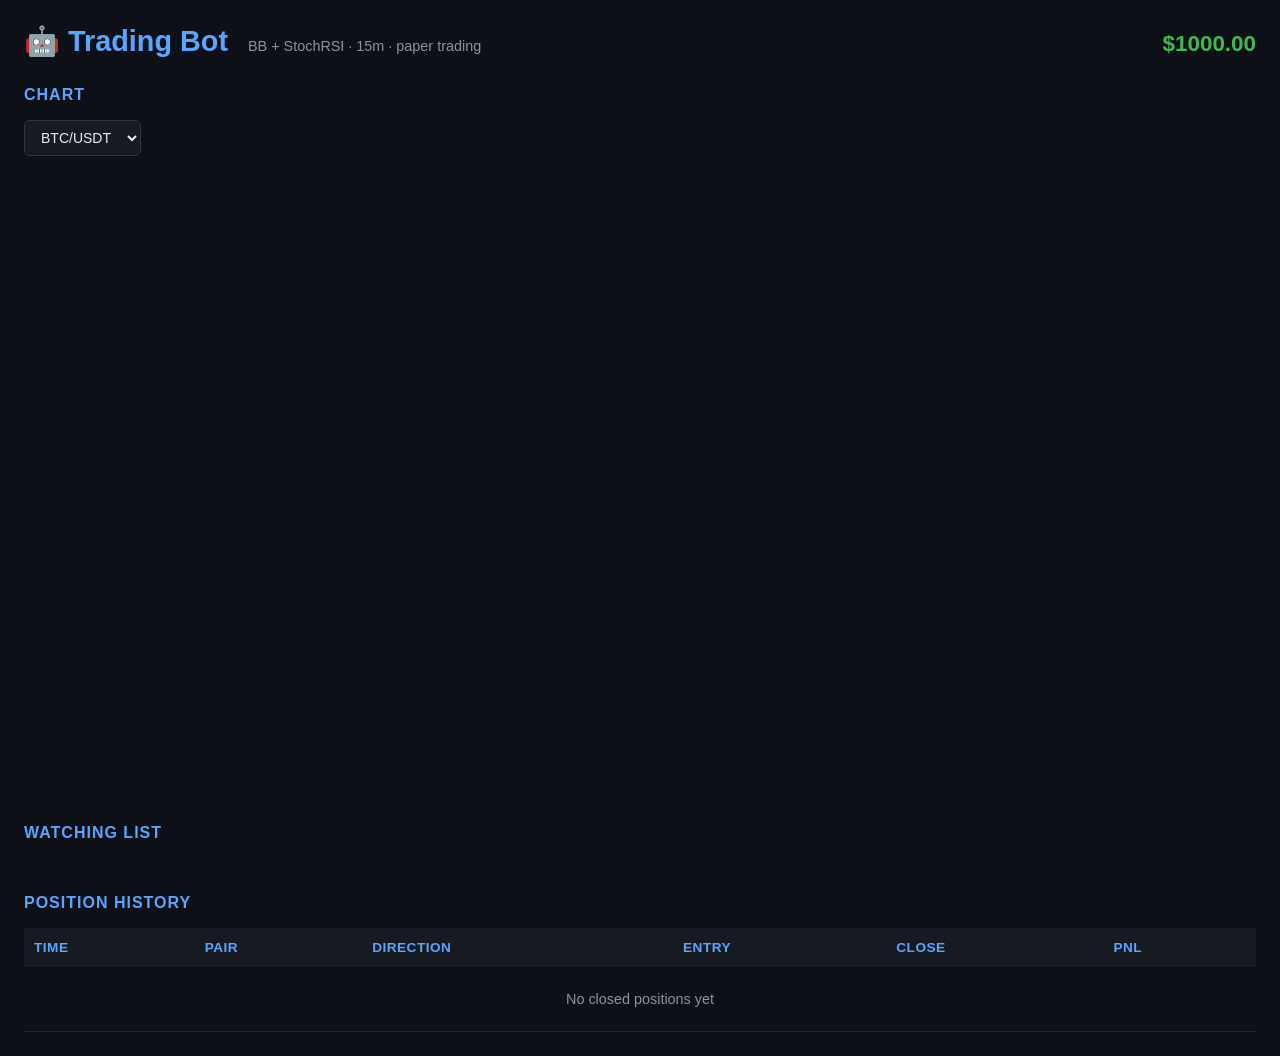
==== index.html @ d47066c6 "persist history to GitHub CSV, load on startup, redesign dashboard with chart-first layout and coin " ====
<!DOCTYPE html>
<html lang="en">
<head>
    <meta charset="UTF-8">
    <title>Trading Bot Dashboard</title>
    <style>
        * { box-sizing: border-box; margin: 0; padding: 0; }
        body { font-family: 'Segoe UI', Arial, sans-serif; background: #0d1117; color: #e6edf3; padding: 24px; }

        .header { display: flex; align-items: baseline; gap: 20px; margin-bottom: 28px; }
        h1 { color: #58a6ff; font-size: 1.8em; }
        .subtitle { color: #8b949e; font-size: 0.9em; }
        .kapital-inline { color: #3fb950; font-size: 1.4em; font-weight: bold; margin-left: auto; }

        h2 { color: #58a6ff; margin-bottom: 16px; font-size: 1em; text-transform: uppercase; letter-spacing: 1px; }

        /* CHART */
        .chart-section { margin-bottom: 36px; }
        .chart-controls { display: flex; align-items: center; gap: 12px; margin-bottom: 12px; }
        select {
            background: #161b22; color: #e6edf3; border: 1px solid #30363d;
            padding: 8px 12px; border-radius: 6px; font-size: 14px; cursor: pointer;
        }
        #tradingview-widget {
            width: 100%;
            height: calc(100vh - 280px);
            min-height: 500px;
        }
        #tradingview-widget iframe {
            width: 100%;
            height: 100%;
            border: none;
            border-radius: 10px;
        }

        /* PUZZLE GRID */
        .grid { display: flex; flex-wrap: wrap; gap: 16px; margin-bottom: 36px; }
        .card {
            background: #161b22; border: 1px solid #30363d; border-radius: 12px;
            padding: 20px; width: 220px; transition: border-color 0.3s;
        }
        .card:hover { border-color: #58a6ff; }
        .card-symbol { font-size: 1.1em; font-weight: bold; color: #e6edf3; margin-bottom: 4px; }
        .card-price { font-size: 1.4em; font-weight: bold; color: #58a6ff; margin-bottom: 14px; }

        .indicators { display: flex; flex-direction: column; gap: 8px; }
        .indicator { display: flex; align-items: center; gap: 8px; font-size: 0.85em; color: #8b949e; }
        .lamp {
            width: 10px; height: 10px; border-radius: 50%; flex-shrink: 0;
            background: #21262d;
        }
        .lamp.green { background: #3fb950; box-shadow: 0 0 6px #3fb950; }
        .lamp.red { background: #f85149; box-shadow: 0 0 6px #f85149; }

        /* HISTORY TABLE */
        table { width: 100%; border-collapse: collapse; }
        th { background: #161b22; color: #58a6ff; padding: 12px 10px; text-align: left; font-size: 0.85em; text-transform: uppercase; letter-spacing: 0.5px; }
        td { padding: 10px; border-bottom: 1px solid #21262d; font-size: 0.9em; }
        tr:hover td { background: #161b22; }
        .long { color: #3fb950; font-weight: bold; }
        .short { color: #f85149; font-weight: bold; }
        .pnl-pos { color: #3fb950; }
        .pnl-neg { color: #f85149; }
        .empty { color: #8b949e; text-align: center; padding: 24px; }
    </style>
</head>
<body>
    <div class="header">
        <h1>🤖 Trading Bot</h1>
        <span class="subtitle">BB + StochRSI · 15m · paper trading</span>
        <span class="kapital-inline" id="kapital">$1000.00</span>
    </div>

    <div class="chart-section">
        <h2>Chart</h2>
        <div class="chart-controls">
            <select id="coin-select" onchange="zmienWykres()">
                <option value="BTCUSDT">BTC/USDT</option>
                <option value="ETHUSDT">ETH/USDT</option>
                <option value="SOLUSDT">SOL/USDT</option>
                <option value="XRPUSDT">XRP/USDT</option>
            </select>
        </div>
        <div id="tradingview-widget"></div>
    </div>

    <h2>Watching List</h2>
    <div class="grid" id="grid"></div>

    <h2>Position History</h2>
    <table>
        <thead>
            <tr>
                <th>Time</th>
                <th>Pair</th>
                <th>Direction</th>
                <th>Entry</th>
                <th>Close</th>
                <th>PnL</th>
            </tr>
        </thead>
        <tbody id="historia-tabela">
            <tr><td colspan="6" class="empty">No closed positions yet</td></tr>
        </tbody>
    </table>

    <script>
        function zmienWykres() {
            const coin = document.getElementById('coin-select').value;
            document.getElementById('tradingview-widget').innerHTML = `
                <iframe
                    src="https://www.tradingview.com/widgetembed/?symbol=OKX:${coin}&interval=15&theme=dark&style=1&locale=en&hide_top_toolbar=0&save_image=0"
                    style="width:100%;height:100%;border:none;border-radius:10px;">
                </iframe>`;
        }
        zmienWykres();

        async function odswierz() {
            try {
                const res = await fetch('/api/stan');
                const dane = await res.json();

                const kEl = document.getElementById('kapital');
                kEl.innerText = `$${dane.kapital.toFixed(2)}`;
                kEl.style.color = dane.kapital >= 1000 ? '#3fb950' : '#f85149';

                const grid = document.getElementById('grid');
                grid.innerHTML = '';
                for (const [coin, info] of Object.entries(dane.coiny)) {
                    const bbSygnal = info.cena > info.bb_gorna ? 'red' :
                                     info.cena < info.bb_dolna ? 'green' : '';
                    const stochSygnal = info.stochrsi > 80 ? 'red' :
                                        info.stochrsi < 20 ? 'green' : '';
                    const pozSygnal = info.pozycja_otwarta ?
                        (info.pozycja_typ === 'long' ? 'green' : 'red') : '';

                    const bbText = info.cena > info.bb_gorna ? 'Above upper BB' :
                                   info.cena < info.bb_dolna ? 'Below lower BB' : 'Inside BB';
                    const stochText = info.stochrsi > 80 ? `Overbought (${info.stochrsi.toFixed(0)})` :
                                      info.stochrsi < 20 ? `Oversold (${info.stochrsi.toFixed(0)})` :
                                      `Neutral (${info.stochrsi.toFixed(0)})`;
                    const pozText = info.pozycja_otwarta ?
                        `${info.pozycja_typ.toUpperCase()} @ $${info.pozycja_entry.toFixed(2)}` :
                        'No position';

                    grid.innerHTML += `
                        <div class="card">
                            <div class="card-symbol">${coin}</div>
                            <div class="card-price">$${info.cena.toFixed(4)}</div>
                            <div class="indicators">
                                <div class="indicator">
                                    <div class="lamp ${bbSygnal}"></div>
                                    <span>${bbText}</span>
                                </div>
                                <div class="indicator">
                                    <div class="lamp ${stochSygnal}"></div>
                                    <span>${stochText}</span>
                                </div>
                                <div class="indicator">
                                    <div class="lamp ${pozSygnal}"></div>
                                    <span>${pozText}</span>
                                </div>
                            </div>
                        </div>`;
                }
            } catch(e) { console.error(e); }

            try {
                const res2 = await fetch('/api/historia');
                const hist = await res2.json();
                const tabela = document.getElementById('historia-tabela');
                if (hist.length === 0) {
                    tabela.innerHTML = '<tr><td colspan="6" class="empty">No closed positions yet</td></tr>';
                } else {
                    tabela.innerHTML = [...hist].reverse().map(h => `
                        <tr>
                            <td>${h.time}</td>
                            <td><b>${h.pair}</b></td>
                            <td class="${h.direction.toLowerCase()}">${h.direction}</td>
                            <td>$${h.entry}</td>
                            <td>$${h.close}</td>
                            <td class="${h.pnl >= 0 ? 'pnl-pos' : 'pnl-neg'}">${h.pnl >= 0 ? '+' : ''}$${h.pnl}</td>
                        </tr>`).join('');
                }
            } catch(e) { console.error(e); }
        }

        odswierz();
        setInterval(odswierz, 1000);
    </script>
</body>
</html>
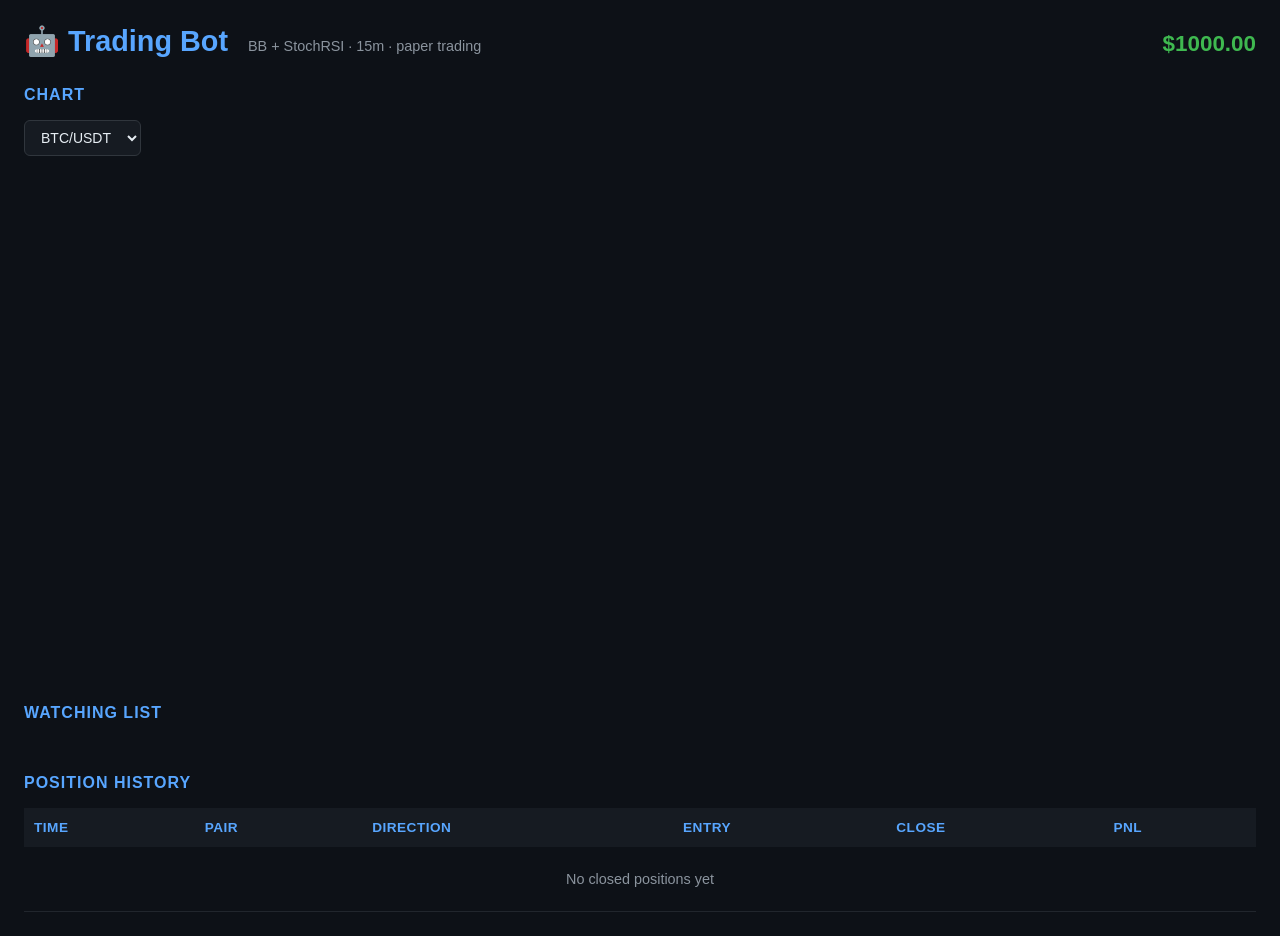
==== commit d5c06d7a: "chart rebulid" ====
--- a/index.html
+++ b/index.html
@@ -22,9 +22,10 @@
             padding: 8px 12px; border-radius: 6px; font-size: 14px; cursor: pointer;
         }
         #tradingview-widget {
-            width: 100%;
-            height: calc(100vh - 280px);
-            min-height: 500px;
+            width: 80%;
+            height: 500px;
+            margin: 0 auto;
+            pointer-events: none;
         }
         #tradingview-widget iframe {
             width: 100%;
@@ -33,7 +34,7 @@
             border-radius: 10px;
         }
 
-        /* PUZZLE GRID */
+        
         .grid { display: flex; flex-wrap: wrap; gap: 16px; margin-bottom: 36px; }
         .card {
             background: #161b22; border: 1px solid #30363d; border-radius: 12px;
@@ -109,7 +110,7 @@
             const coin = document.getElementById('coin-select').value;
             document.getElementById('tradingview-widget').innerHTML = `
                 <iframe
-                    src="https://www.tradingview.com/widgetembed/?symbol=OKX:${coin}&interval=15&theme=dark&style=1&locale=en&hide_top_toolbar=0&save_image=0"
+                    src="https://www.tradingview.com/widgetembed/?symbol=OKX:${coin}&interval=15&theme=dark&style=1&studies=BB%3BR%2C14%3BSTOCHRSI%3BR%2C14&hide_volume=1"
                     style="width:100%;height:100%;border:none;border-radius:10px;">
                 </iframe>`;
         }
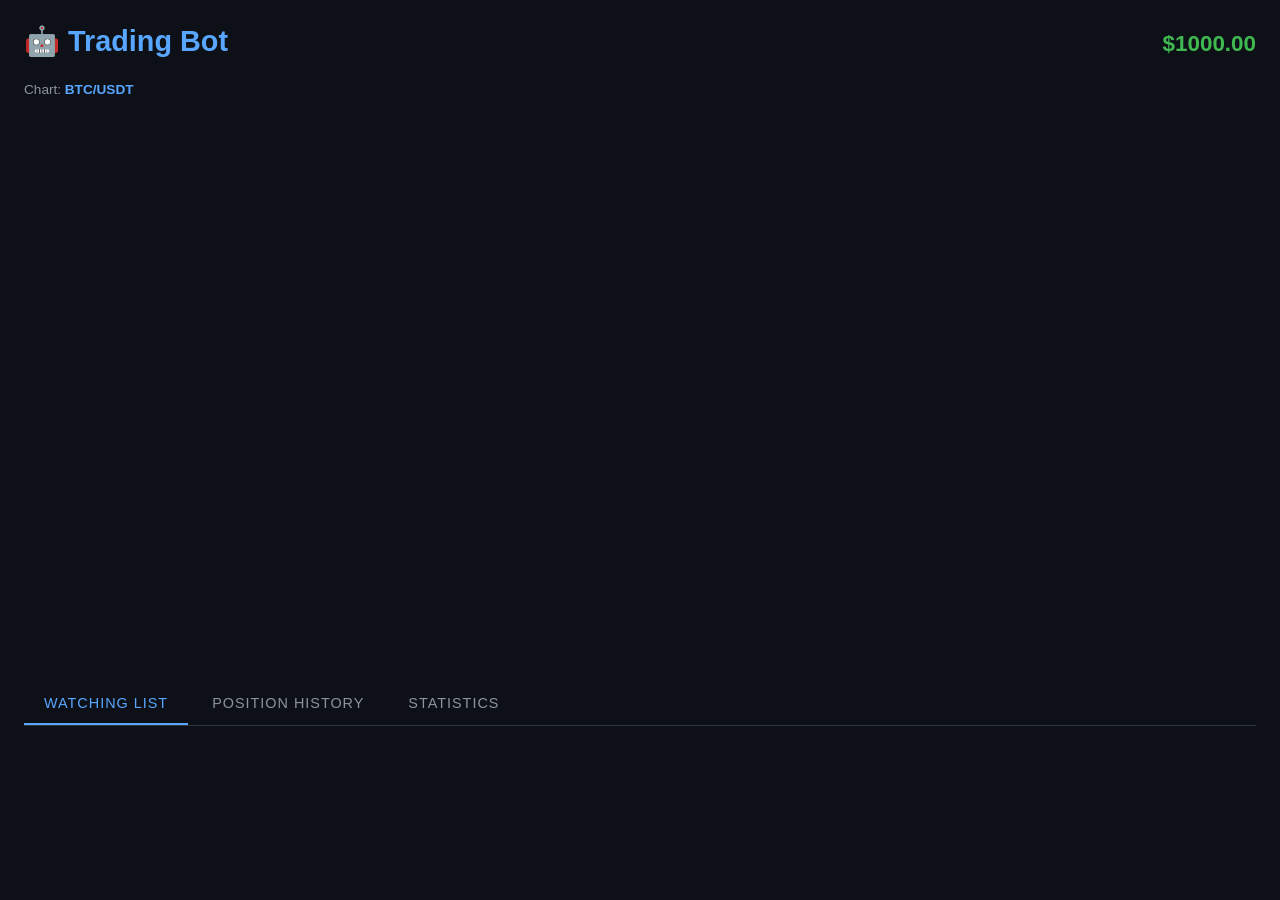
==== commit dddf8d41: "dashboard changed" ====
--- a/index.html
+++ b/index.html
@@ -7,49 +7,48 @@
         * { box-sizing: border-box; margin: 0; padding: 0; }
         body { font-family: 'Segoe UI', Arial, sans-serif; background: #0d1117; color: #e6edf3; padding: 24px; }
 
-        .header { display: flex; align-items: baseline; gap: 20px; margin-bottom: 28px; }
+        .header { display: flex; align-items: baseline; gap: 20px; margin-bottom: 24px; }
         h1 { color: #58a6ff; font-size: 1.8em; }
-        .subtitle { color: #8b949e; font-size: 0.9em; }
         .kapital-inline { color: #3fb950; font-size: 1.4em; font-weight: bold; margin-left: auto; }
 
-        h2 { color: #58a6ff; margin-bottom: 16px; font-size: 1em; text-transform: uppercase; letter-spacing: 1px; }
-
         /* CHART */
-        .chart-section { margin-bottom: 36px; }
-        .chart-controls { display: flex; align-items: center; gap: 12px; margin-bottom: 12px; }
-        select {
-            background: #161b22; color: #e6edf3; border: 1px solid #30363d;
-            padding: 8px 12px; border-radius: 6px; font-size: 14px; cursor: pointer;
-        }
+        .chart-section { margin-bottom: 28px; }
+        .chart-title { color: #8b949e; font-size: 0.85em; margin-bottom: 8px; }
+        #chart-symbol { color: #58a6ff; font-weight: bold; }
         #tradingview-widget {
-            width: 80%;
-            height: 500px;
+            width: 100%;
+            max-width: 1400px;
+            height: 550px;
             margin: 0 auto;
-            pointer-events: none;
-        }
-        #tradingview-widget iframe {
-            width: 100%;
-            height: 100%;
-            border: none;
-            border-radius: 10px;
-        }
-
-        
-        .grid { display: flex; flex-wrap: wrap; gap: 16px; margin-bottom: 36px; }
+        }
+        #tradingview-widget iframe { width: 100%; height: 100%; border: none; border-radius: 10px; }
+
+        /* TABS */
+        .tabs { display: flex; gap: 4px; border-bottom: 1px solid #30363d; margin-bottom: 20px; }
+        .tab {
+            padding: 12px 20px; cursor: pointer; color: #8b949e;
+            font-size: 0.9em; text-transform: uppercase; letter-spacing: 1px;
+            border-bottom: 2px solid transparent; transition: all 0.2s;
+        }
+        .tab:hover { color: #e6edf3; }
+        .tab.active { color: #58a6ff; border-bottom-color: #58a6ff; }
+        .tab-content { display: none; }
+        .tab-content.active { display: block; }
+
+        /* PUZZLE GRID */
+        .grid { display: flex; flex-wrap: wrap; gap: 16px; }
         .card {
             background: #161b22; border: 1px solid #30363d; border-radius: 12px;
-            padding: 20px; width: 220px; transition: border-color 0.3s;
-        }
-        .card:hover { border-color: #58a6ff; }
+            padding: 20px; width: 220px; cursor: pointer; transition: all 0.2s;
+        }
+        .card:hover { border-color: #58a6ff; transform: translateY(-2px); }
+        .card.selected { border-color: #58a6ff; box-shadow: 0 0 10px rgba(88,166,255,0.3); }
         .card-symbol { font-size: 1.1em; font-weight: bold; color: #e6edf3; margin-bottom: 4px; }
         .card-price { font-size: 1.4em; font-weight: bold; color: #58a6ff; margin-bottom: 14px; }
 
         .indicators { display: flex; flex-direction: column; gap: 8px; }
         .indicator { display: flex; align-items: center; gap: 8px; font-size: 0.85em; color: #8b949e; }
-        .lamp {
-            width: 10px; height: 10px; border-radius: 50%; flex-shrink: 0;
-            background: #21262d;
-        }
+        .lamp { width: 10px; height: 10px; border-radius: 50%; flex-shrink: 0; background: #21262d; }
         .lamp.green { background: #3fb950; box-shadow: 0 0 6px #3fb950; }
         .lamp.red { background: #f85149; box-shadow: 0 0 6px #f85149; }
 
@@ -63,58 +62,76 @@
         .pnl-pos { color: #3fb950; }
         .pnl-neg { color: #f85149; }
         .empty { color: #8b949e; text-align: center; padding: 24px; }
+
+        /* STATS */
+        .stats { display: flex; flex-wrap: wrap; gap: 16px; }
+        .stat-card {
+            background: #161b22; border: 1px solid #30363d; border-radius: 12px;
+            padding: 20px; min-width: 180px;
+        }
+        .stat-label { color: #8b949e; font-size: 0.85em; margin-bottom: 6px; }
+        .stat-value { font-size: 1.6em; font-weight: bold; color: #58a6ff; }
     </style>
 </head>
 <body>
     <div class="header">
         <h1>🤖 Trading Bot</h1>
-        <span class="subtitle">BB + StochRSI · 15m · paper trading</span>
         <span class="kapital-inline" id="kapital">$1000.00</span>
     </div>
 
     <div class="chart-section">
-        <h2>Chart</h2>
-        <div class="chart-controls">
-            <select id="coin-select" onchange="zmienWykres()">
-                <option value="BTCUSDT">BTC/USDT</option>
-                <option value="ETHUSDT">ETH/USDT</option>
-                <option value="SOLUSDT">SOL/USDT</option>
-                <option value="XRPUSDT">XRP/USDT</option>
-            </select>
-        </div>
+        <div class="chart-title">Chart: <span id="chart-symbol">BTC/USDT</span></div>
         <div id="tradingview-widget"></div>
     </div>
 
-    <h2>Watching List</h2>
-    <div class="grid" id="grid"></div>
-
-    <h2>Position History</h2>
-    <table>
-        <thead>
-            <tr>
-                <th>Time</th>
-                <th>Pair</th>
-                <th>Direction</th>
-                <th>Entry</th>
-                <th>Close</th>
-                <th>PnL</th>
-            </tr>
-        </thead>
-        <tbody id="historia-tabela">
-            <tr><td colspan="6" class="empty">No closed positions yet</td></tr>
-        </tbody>
-    </table>
+    <div class="tabs">
+        <div class="tab active" onclick="showTab('watching')">Watching List</div>
+        <div class="tab" onclick="showTab('history')">Position History</div>
+        <div class="tab" onclick="showTab('stats')">Statistics</div>
+    </div>
+
+    <div id="watching" class="tab-content active">
+        <div class="grid" id="grid"></div>
+    </div>
+
+    <div id="history" class="tab-content">
+        <table>
+            <thead>
+                <tr><th>Time</th><th>Pair</th><th>Direction</th><th>Entry</th><th>Close</th><th>PnL</th></tr>
+            </thead>
+            <tbody id="historia-tabela">
+                <tr><td colspan="6" class="empty">No closed positions yet</td></tr>
+            </tbody>
+        </table>
+    </div>
+
+    <div id="stats" class="tab-content">
+        <div class="stats" id="stats-grid"></div>
+    </div>
 
     <script>
-        function zmienWykres() {
-            const coin = document.getElementById('coin-select').value;
+        let aktualnyCoin = "BTC/USDT";
+
+        function showTab(name) {
+            document.querySelectorAll('.tab').forEach(t => t.classList.remove('active'));
+            document.querySelectorAll('.tab-content').forEach(c => c.classList.remove('active'));
+            event.target.classList.add('active');
+            document.getElementById(name).classList.add('active');
+        }
+
+        function zmienWykres(coin) {
+            aktualnyCoin = coin;
+            const symbolUrl = coin.replace('/', '');
+            document.getElementById('chart-symbol').innerText = coin;
             document.getElementById('tradingview-widget').innerHTML = `
                 <iframe
-                    src="https://www.tradingview.com/widgetembed/?symbol=OKX:${coin}&interval=15&theme=dark&style=1&studies=BB%3BR%2C14%3BSTOCHRSI%3BR%2C14&hide_volume=1"
-                    style="width:100%;height:100%;border:none;border-radius:10px;">
-                </iframe>`;
-        }
-        zmienWykres();
+                    src="https://www.tradingview.com/widgetembed/?symbol=OKX:${symbolUrl}&interval=15&theme=dark&style=1&studies=BB%40tv-basicstudies%1EStochasticRSI%40tv-basicstudies&hide_top_toolbar=0&save_image=0"
+                    style="width:100%;height:100%;border:none;border-radius:10px;"></iframe>`;
+            document.querySelectorAll('.card').forEach(c => c.classList.remove('selected'));
+            const sel = document.querySelector(`[data-coin="${coin}"]`);
+            if (sel) sel.classList.add('selected');
+        }
+        zmienWykres("BTC/USDT");
 
         async function odswierz() {
             try {
@@ -144,23 +161,15 @@
                         `${info.pozycja_typ.toUpperCase()} @ $${info.pozycja_entry.toFixed(2)}` :
                         'No position';
 
+                    const selected = coin === aktualnyCoin ? 'selected' : '';
                     grid.innerHTML += `
-                        <div class="card">
+                        <div class="card ${selected}" data-coin="${coin}" onclick="zmienWykres('${coin}')">
                             <div class="card-symbol">${coin}</div>
                             <div class="card-price">$${info.cena.toFixed(4)}</div>
                             <div class="indicators">
-                                <div class="indicator">
-                                    <div class="lamp ${bbSygnal}"></div>
-                                    <span>${bbText}</span>
-                                </div>
-                                <div class="indicator">
-                                    <div class="lamp ${stochSygnal}"></div>
-                                    <span>${stochText}</span>
-                                </div>
-                                <div class="indicator">
-                                    <div class="lamp ${pozSygnal}"></div>
-                                    <span>${pozText}</span>
-                                </div>
+                                <div class="indicator"><div class="lamp ${bbSygnal}"></div><span>${bbText}</span></div>
+                                <div class="indicator"><div class="lamp ${stochSygnal}"></div><span>${stochText}</span></div>
+                                <div class="indicator"><div class="lamp ${pozSygnal}"></div><span>${pozText}</span></div>
                             </div>
                         </div>`;
                 }
@@ -183,6 +192,24 @@
                             <td class="${h.pnl >= 0 ? 'pnl-pos' : 'pnl-neg'}">${h.pnl >= 0 ? '+' : ''}$${h.pnl}</td>
                         </tr>`).join('');
                 }
+
+                // Statistics
+                const total = hist.length;
+                const wins = hist.filter(h => h.pnl > 0).length;
+                const losses = hist.filter(h => h.pnl < 0).length;
+                const totalPnl = hist.reduce((sum, h) => sum + h.pnl, 0);
+                const winrate = total > 0 ? ((wins / total) * 100).toFixed(1) : 0;
+                const bestTrade = total > 0 ? Math.max(...hist.map(h => h.pnl)).toFixed(2) : 0;
+                const worstTrade = total > 0 ? Math.min(...hist.map(h => h.pnl)).toFixed(2) : 0;
+
+                document.getElementById('stats-grid').innerHTML = `
+                    <div class="stat-card"><div class="stat-label">Total Trades</div><div class="stat-value">${total}</div></div>
+                    <div class="stat-card"><div class="stat-label">Win Rate</div><div class="stat-value">${winrate}%</div></div>
+                    <div class="stat-card"><div class="stat-label">Wins / Losses</div><div class="stat-value">${wins} / ${losses}</div></div>
+                    <div class="stat-card"><div class="stat-label">Total PnL</div><div class="stat-value" style="color:${totalPnl >= 0 ? '#3fb950' : '#f85149'}">${totalPnl >= 0 ? '+' : ''}$${totalPnl.toFixed(2)}</div></div>
+                    <div class="stat-card"><div class="stat-label">Best Trade</div><div class="stat-value" style="color:#3fb950">+$${bestTrade}</div></div>
+                    <div class="stat-card"><div class="stat-label">Worst Trade</div><div class="stat-value" style="color:#f85149">$${worstTrade}</div></div>
+                `;
             } catch(e) { console.error(e); }
         }
 
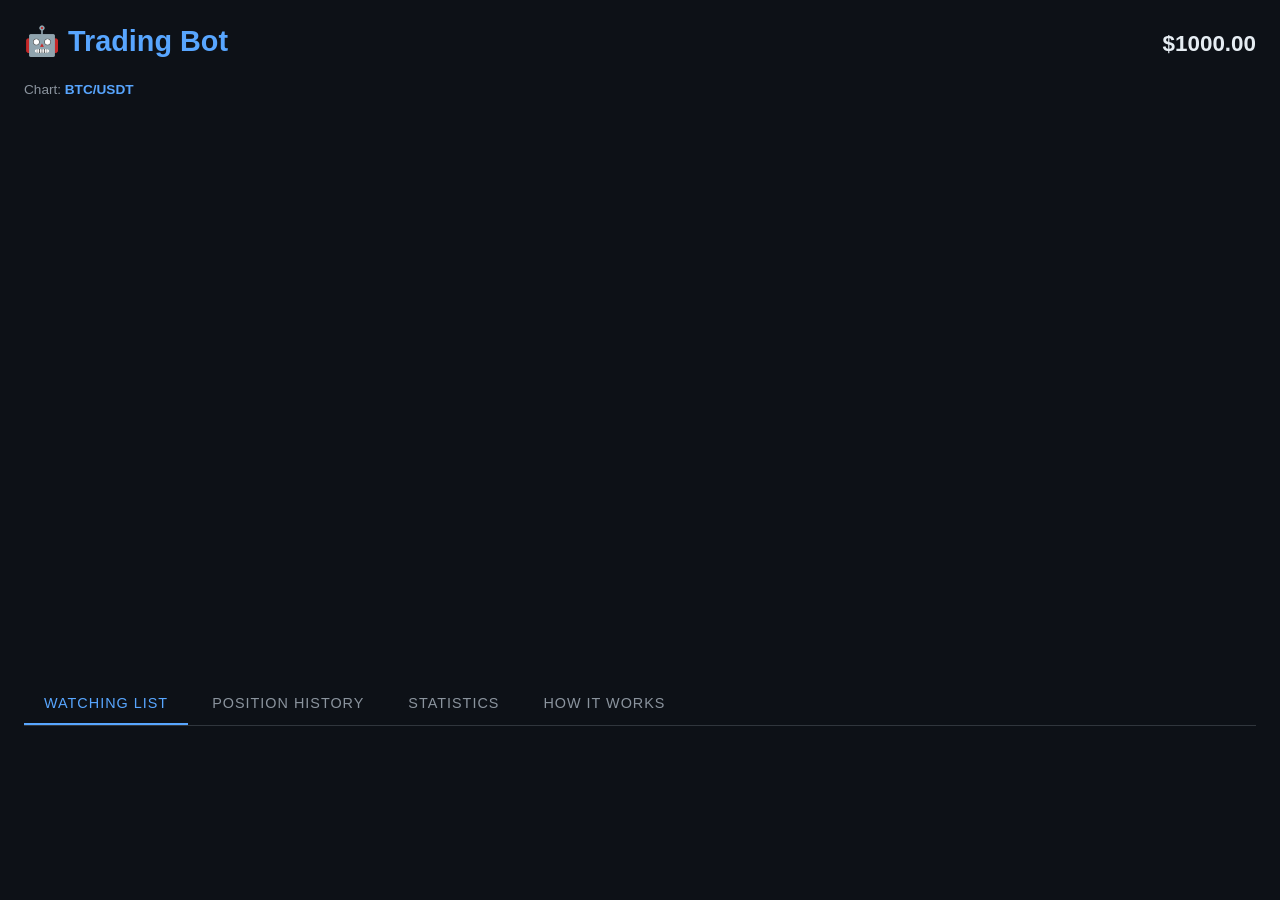
==== commit 3460d7fd: "dashboard rebulid" ====
--- a/index.html
+++ b/index.html
@@ -9,7 +9,7 @@
 
         .header { display: flex; align-items: baseline; gap: 20px; margin-bottom: 24px; }
         h1 { color: #58a6ff; font-size: 1.8em; }
-        .kapital-inline { color: #3fb950; font-size: 1.4em; font-weight: bold; margin-left: auto; }
+        .kapital-inline { color: #e6edf3; font-size: 1.4em; font-weight: bold; margin-left: auto; }
 
         /* CHART */
         .chart-section { margin-bottom: 28px; }
@@ -88,6 +88,7 @@
         <div class="tab active" onclick="showTab('watching')">Watching List</div>
         <div class="tab" onclick="showTab('history')">Position History</div>
         <div class="tab" onclick="showTab('stats')">Statistics</div>
+        <div class="tab" onclick="showTab('strategy')">How it works</div>
     </div>
 
     <div id="watching" class="tab-content active">
@@ -104,6 +105,46 @@
             </tbody>
         </table>
     </div>
+    <div id="strategy" class="tab-content">
+    <div style="max-width: 900px; line-height: 1.7;">
+        <h3 style="color:#58a6ff; margin-bottom: 16px;">Strategy Overview</h3>
+        <p style="color:#8b949e; margin-bottom: 20px;">
+            This bot uses a <b>mean-reversion strategy</b> — the idea that when price moves too far from its average, it tends to return. The bot acts only when <b>two conditions confirm</b> an extreme.
+        </p>
+
+        <h3 style="color:#58a6ff; margin-bottom: 12px;">Entry Rules</h3>
+        <p style="color:#8b949e; margin-bottom: 8px;">
+            <b style="color:#3fb950;">LONG signal:</b> Price drops more than 1% below the lower Bollinger Band AND StochRSI (K & D) below 20 (oversold).
+        </p>
+        <p style="color:#8b949e; margin-bottom: 20px;">
+            <b style="color:#f85149;">SHORT signal:</b> Price moves more than 1% above the upper Bollinger Band AND StochRSI (K & D) above 80 (overbought).
+        </p>
+
+        <h3 style="color:#58a6ff; margin-bottom: 12px;">Exit Rules</h3>
+        <p style="color:#8b949e; margin-bottom: 20px;">
+            <b>Take Profit:</b> +1% from entry &nbsp;|&nbsp; <b>Stop Loss:</b> −3% from entry<br>
+            Position size: $100 per trade. Starting capital: $1,000.
+        </p>
+
+        <h3 style="color:#58a6ff; margin-bottom: 12px;">Indicators Explained</h3>
+        <p style="color:#8b949e; margin-bottom: 12px;">
+            <b>Bollinger Bands (BB)</b> — three lines: SMA(20), upper band (+2σ), lower band (−2σ). Price outside the bands suggests an extreme move.
+        </p>
+        <p style="color:#8b949e; margin-bottom: 20px;">
+            <b>Stochastic RSI</b> — momentum oscillator (0–100). Above 80 = overbought, below 20 = oversold. More sensitive than regular RSI.
+        </p>
+
+        <h3 style="color:#58a6ff; margin-bottom: 12px;">Tech Stack</h3>
+        <p style="color:#8b949e; margin-bottom: 20px;">
+            Python · FastAPI · ccxt (OKX) · ta · Pandas · Vanilla JS · TradingView Widget · Railway deploy · GitHub as persistent storage
+        </p>
+
+        <h3 style="color:#58a6ff; margin-bottom: 12px;">Chart Tips</h3>
+        <p style="color:#8b949e;">
+            For best visualization, hide the volume indicator and add <b>Bollinger Bands</b> + <b>Stochastic RSI</b> directly on the TradingView chart above (click "Indicators" in the chart toolbar).
+        </p>
+    </div>
+</div>
 
     <div id="stats" class="tab-content">
         <div class="stats" id="stats-grid"></div>
@@ -140,7 +181,6 @@
 
                 const kEl = document.getElementById('kapital');
                 kEl.innerText = `$${dane.kapital.toFixed(2)}`;
-                kEl.style.color = dane.kapital >= 1000 ? '#3fb950' : '#f85149';
 
                 const grid = document.getElementById('grid');
                 grid.innerHTML = '';
@@ -207,8 +247,8 @@
                     <div class="stat-card"><div class="stat-label">Win Rate</div><div class="stat-value">${winrate}%</div></div>
                     <div class="stat-card"><div class="stat-label">Wins / Losses</div><div class="stat-value">${wins} / ${losses}</div></div>
                     <div class="stat-card"><div class="stat-label">Total PnL</div><div class="stat-value" style="color:${totalPnl >= 0 ? '#3fb950' : '#f85149'}">${totalPnl >= 0 ? '+' : ''}$${totalPnl.toFixed(2)}</div></div>
-                    <div class="stat-card"><div class="stat-label">Best Trade</div><div class="stat-value" style="color:#3fb950">+$${bestTrade}</div></div>
-                    <div class="stat-card"><div class="stat-label">Worst Trade</div><div class="stat-value" style="color:#f85149">$${worstTrade}</div></div>
+                    <div class="stat-card"><div class="stat-label">Best Trade</div><div class="stat-value" style="color:${bestTrade >= 0 ? '#3fb950' : '#f85149'}">${bestTrade >= 0 ? '+' : ''}$${bestTrade}</div></div>
+                    <div class="stat-card"><div class="stat-label">Worst Trade</div><div class="stat-value" style="color:${worstTrade >= 0 ? '#3fb950' : '#f85149'}">${worstTrade >= 0 ? '+' : ''}$${worstTrade}</div></div>
                 `;
             } catch(e) { console.error(e); }
         }
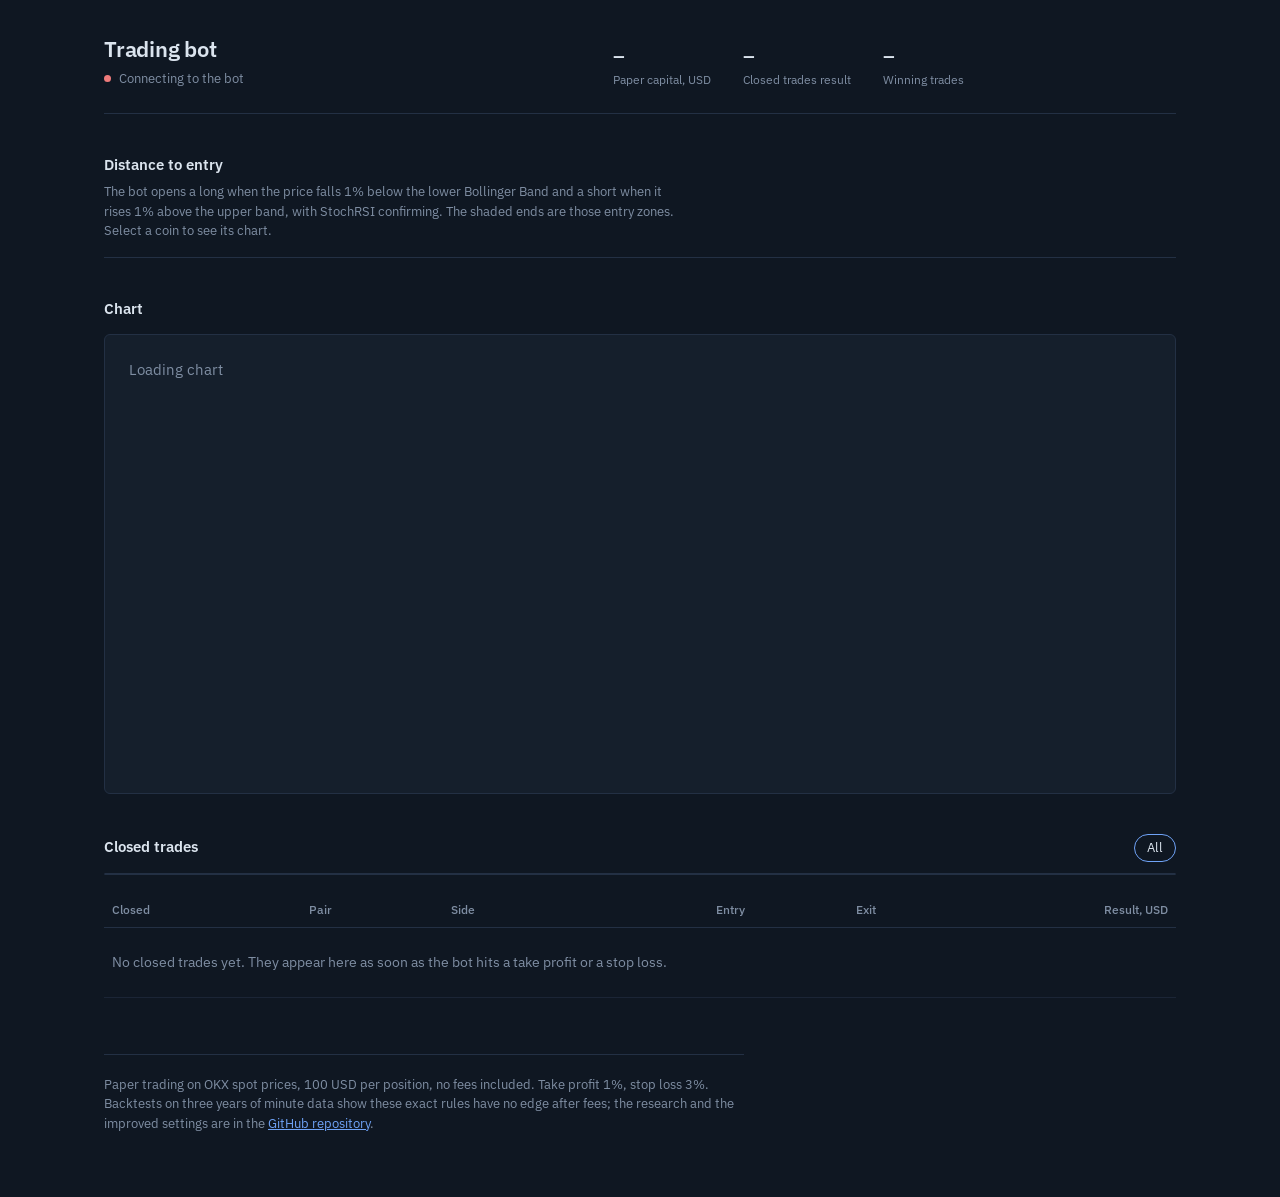
==== commit afe61591: "fixed index.html and api.py" ====
--- a/index.html
+++ b/index.html
@@ -1,260 +1,307 @@
-<!DOCTYPE html>
+<!doctype html>
 <html lang="en">
 <head>
-    <meta charset="UTF-8">
-    <title>Trading Bot Dashboard</title>
-    <style>
-        * { box-sizing: border-box; margin: 0; padding: 0; }
-        body { font-family: 'Segoe UI', Arial, sans-serif; background: #0d1117; color: #e6edf3; padding: 24px; }
-
-        .header { display: flex; align-items: baseline; gap: 20px; margin-bottom: 24px; }
-        h1 { color: #58a6ff; font-size: 1.8em; }
-        .kapital-inline { color: #e6edf3; font-size: 1.4em; font-weight: bold; margin-left: auto; }
-
-        /* CHART */
-        .chart-section { margin-bottom: 28px; }
-        .chart-title { color: #8b949e; font-size: 0.85em; margin-bottom: 8px; }
-        #chart-symbol { color: #58a6ff; font-weight: bold; }
-        #tradingview-widget {
-            width: 100%;
-            max-width: 1400px;
-            height: 550px;
-            margin: 0 auto;
-        }
-        #tradingview-widget iframe { width: 100%; height: 100%; border: none; border-radius: 10px; }
-
-        /* TABS */
-        .tabs { display: flex; gap: 4px; border-bottom: 1px solid #30363d; margin-bottom: 20px; }
-        .tab {
-            padding: 12px 20px; cursor: pointer; color: #8b949e;
-            font-size: 0.9em; text-transform: uppercase; letter-spacing: 1px;
-            border-bottom: 2px solid transparent; transition: all 0.2s;
-        }
-        .tab:hover { color: #e6edf3; }
-        .tab.active { color: #58a6ff; border-bottom-color: #58a6ff; }
-        .tab-content { display: none; }
-        .tab-content.active { display: block; }
-
-        /* PUZZLE GRID */
-        .grid { display: flex; flex-wrap: wrap; gap: 16px; }
-        .card {
-            background: #161b22; border: 1px solid #30363d; border-radius: 12px;
-            padding: 20px; width: 220px; cursor: pointer; transition: all 0.2s;
-        }
-        .card:hover { border-color: #58a6ff; transform: translateY(-2px); }
-        .card.selected { border-color: #58a6ff; box-shadow: 0 0 10px rgba(88,166,255,0.3); }
-        .card-symbol { font-size: 1.1em; font-weight: bold; color: #e6edf3; margin-bottom: 4px; }
-        .card-price { font-size: 1.4em; font-weight: bold; color: #58a6ff; margin-bottom: 14px; }
-
-        .indicators { display: flex; flex-direction: column; gap: 8px; }
-        .indicator { display: flex; align-items: center; gap: 8px; font-size: 0.85em; color: #8b949e; }
-        .lamp { width: 10px; height: 10px; border-radius: 50%; flex-shrink: 0; background: #21262d; }
-        .lamp.green { background: #3fb950; box-shadow: 0 0 6px #3fb950; }
-        .lamp.red { background: #f85149; box-shadow: 0 0 6px #f85149; }
-
-        /* HISTORY TABLE */
-        table { width: 100%; border-collapse: collapse; }
-        th { background: #161b22; color: #58a6ff; padding: 12px 10px; text-align: left; font-size: 0.85em; text-transform: uppercase; letter-spacing: 0.5px; }
-        td { padding: 10px; border-bottom: 1px solid #21262d; font-size: 0.9em; }
-        tr:hover td { background: #161b22; }
-        .long { color: #3fb950; font-weight: bold; }
-        .short { color: #f85149; font-weight: bold; }
-        .pnl-pos { color: #3fb950; }
-        .pnl-neg { color: #f85149; }
-        .empty { color: #8b949e; text-align: center; padding: 24px; }
-
-        /* STATS */
-        .stats { display: flex; flex-wrap: wrap; gap: 16px; }
-        .stat-card {
-            background: #161b22; border: 1px solid #30363d; border-radius: 12px;
-            padding: 20px; min-width: 180px;
-        }
-        .stat-label { color: #8b949e; font-size: 0.85em; margin-bottom: 6px; }
-        .stat-value { font-size: 1.6em; font-weight: bold; color: #58a6ff; }
-    </style>
+<meta charset="utf-8">
+<meta name="viewport" content="width=device-width, initial-scale=1">
+<title>Trading bot</title>
+<link rel="preconnect" href="https://fonts.googleapis.com">
+<link rel="preconnect" href="https://fonts.gstatic.com" crossorigin>
+<link href="https://fonts.googleapis.com/css2?family=IBM+Plex+Sans:wght@400;500;600&display=swap" rel="stylesheet">
+<style>
+  :root {
+    --ink: #0f1722;        /* tło */
+    --panel: #151f2c;      /* powierzchnie */
+    --line: #233044;       /* linie */
+    --text: #dbe4ee;
+    --muted: #7f8ea3;
+    --steel: #6fa3f7;      /* akcent interfejsu */
+    --up: #39cfa6;         /* long / zysk */
+    --down: #ef7b7b;       /* short / strata */
+    --zone-up: rgba(57, 207, 166, .14);
+    --zone-down: rgba(239, 123, 123, .14);
+    --radius: 6px;
+  }
+  * { box-sizing: border-box; }
+  html { background: var(--ink); }
+  body {
+    margin: 0; color: var(--text); background: var(--ink);
+    font: 15px/1.5 "IBM Plex Sans", system-ui, sans-serif;
+    font-variant-numeric: tabular-nums;
+  }
+  .wrap { max-width: 1120px; margin: 0 auto; padding: 32px 24px 64px; }
+  a { color: var(--steel); }
+  :focus-visible { outline: 2px solid var(--steel); outline-offset: 2px; }
+
+  /* nagłówek */
+  header { display: flex; justify-content: space-between; align-items: flex-end; gap: 24px; flex-wrap: wrap;
+           padding-bottom: 24px; border-bottom: 1px solid var(--line); }
+  h1 { margin: 0; font-size: 22px; font-weight: 600; letter-spacing: -.01em; }
+  .status { margin-top: 4px; color: var(--muted); font-size: 13px; display: flex; align-items: center; gap: 8px; }
+  .dot { width: 7px; height: 7px; border-radius: 50%; background: var(--up); }
+  .dot.off { background: var(--down); }
+  .summary { display: flex; gap: 32px; align-items: flex-end; flex-wrap: wrap; }
+  .metric .v { font-size: 20px; font-weight: 500; }
+  .metric .k { font-size: 12px; color: var(--muted); }
+  #spark { display: block; }
+
+  section { margin-top: 40px; }
+  h2 { margin: 0 0 14px; font-size: 15px; font-weight: 600; }
+  .note { color: var(--muted); font-size: 13px; margin: -8px 0 16px; max-width: 72ch; }
+
+  /* coiny: pas z poziomami wejścia */
+  .coins { border-top: 1px solid var(--line); }
+  .coin { display: grid; grid-template-columns: 120px 110px 1fr 190px; gap: 20px; align-items: center;
+          width: 100%; padding: 18px 8px; background: none; border: 0; border-bottom: 1px solid var(--line);
+          color: inherit; font: inherit; text-align: left; cursor: pointer; }
+  .coin:hover { background: rgba(111, 163, 247, .04); }
+  .coin[aria-pressed="true"] { background: rgba(111, 163, 247, .07); box-shadow: inset 2px 0 0 var(--steel); }
+  .pair { font-weight: 600; }
+  .pair small { display: block; color: var(--muted); font-weight: 400; font-size: 12px; }
+  .price { font-size: 18px; font-weight: 500; text-align: right; }
+  .track { position: relative; height: 34px; }
+  .rail { position: absolute; left: 0; right: 0; top: 16px; height: 2px; background: var(--line); }
+  .zone { position: absolute; top: 8px; height: 18px; border-radius: 3px; }
+  .zone.long { left: 0; background: var(--zone-up); }
+  .zone.short { right: 0; background: var(--zone-down); }
+  .band { position: absolute; top: 10px; width: 1px; height: 14px; background: var(--muted); }
+  .marker { position: absolute; top: 9px; width: 16px; height: 16px; margin-left: -8px; border-radius: 50%;
+            background: var(--text); border: 3px solid var(--ink); transition: left .6s ease; }
+  .marker.near-long { background: var(--up); }
+  .marker.near-short { background: var(--down); }
+  .entry-tick { position: absolute; top: 4px; width: 2px; height: 26px; margin-left: -1px; background: var(--steel); }
+  .scale { display: flex; justify-content: space-between; font-size: 11px; color: var(--muted); margin-top: 2px; }
+  .side { font-size: 13px; color: var(--muted); }
+  .side b { font-weight: 500; color: var(--text); }
+  .pos-long { color: var(--up); } .pos-short { color: var(--down); }
+
+  /* wykres */
+  .chart { height: 460px; border: 1px solid var(--line); border-radius: var(--radius); overflow: hidden; background: var(--panel); }
+  .chart .fallback { padding: 24px; color: var(--muted); }
+
+  /* historia */
+  .hist-head { display: flex; justify-content: space-between; align-items: baseline; flex-wrap: wrap; gap: 12px; }
+  .filters { display: flex; gap: 6px; flex-wrap: wrap; }
+  .filters button { background: none; border: 1px solid var(--line); color: var(--muted); border-radius: 999px;
+                    padding: 3px 12px; font: inherit; font-size: 13px; cursor: pointer; }
+  .filters button[aria-pressed="true"] { color: var(--text); border-color: var(--steel); }
+  table { width: 100%; border-collapse: collapse; font-size: 14px; }
+  th { text-align: left; font-weight: 500; color: var(--muted); font-size: 12px; padding: 8px; border-bottom: 1px solid var(--line); }
+  td { padding: 9px 8px; border-bottom: 1px solid rgba(35, 48, 68, .6); }
+  td.num, th.num { text-align: right; }
+  .table-scroll { max-height: 520px; overflow: auto; }
+  .empty { color: var(--muted); padding: 24px 8px; }
+  .stats { display: grid; grid-template-columns: repeat(auto-fit, minmax(150px, 1fr)); gap: 1px; background: var(--line);
+           border: 1px solid var(--line); border-radius: var(--radius); overflow: hidden; margin-bottom: 18px; }
+  .stats div { background: var(--ink); padding: 12px 14px; }
+  .stats .v { font-size: 17px; font-weight: 500; }
+  .stats .k { font-size: 12px; color: var(--muted); }
+
+  footer { margin-top: 56px; padding-top: 20px; border-top: 1px solid var(--line); color: var(--muted); font-size: 13px; max-width: 80ch; }
+
+  @media (max-width: 760px) {
+    .wrap { padding: 20px 16px 48px; }
+    .coin { grid-template-columns: 1fr auto; gap: 10px 16px; }
+    .track { grid-column: 1 / -1; order: 3; }
+    .side { grid-column: 1 / -1; order: 4; }
+    .chart { height: 340px; }
+    .hide-sm { display: none; }
+  }
+  @media (prefers-reduced-motion: reduce) { .marker { transition: none; } }
+</style>
 </head>
 <body>
-    <div class="header">
-        <h1>🤖 Trading Bot</h1>
-        <span class="kapital-inline" id="kapital">$1000.00</span>
+<div class="wrap">
+  <header>
+    <div>
+      <h1>Trading bot</h1>
+      <div class="status"><span class="dot" id="dot"></span><span id="status">Connecting to the bot</span></div>
     </div>
-
-    <div class="chart-section">
-        <div class="chart-title">Chart: <span id="chart-symbol">BTC/USDT</span></div>
-        <div id="tradingview-widget"></div>
+    <div class="summary">
+      <div class="metric"><div class="v" id="m-capital">–</div><div class="k">Paper capital, USD</div></div>
+      <div class="metric"><div class="v" id="m-pnl">–</div><div class="k">Closed trades result</div></div>
+      <div class="metric"><div class="v" id="m-win">–</div><div class="k">Winning trades</div></div>
+      <svg id="spark" width="180" height="44" role="img" aria-label="Equity curve of closed trades"></svg>
     </div>
-
-    <div class="tabs">
-        <div class="tab active" onclick="showTab('watching')">Watching List</div>
-        <div class="tab" onclick="showTab('history')">Position History</div>
-        <div class="tab" onclick="showTab('stats')">Statistics</div>
-        <div class="tab" onclick="showTab('strategy')">How it works</div>
+  </header>
+
+  <section>
+    <h2>Distance to entry</h2>
+    <p class="note">The bot opens a long when the price falls 1% below the lower Bollinger Band and a short when it rises
+      1% above the upper band, with StochRSI confirming. The shaded ends are those entry zones. Select a coin to see its chart.</p>
+    <div class="coins" id="coins"></div>
+  </section>
+
+  <section>
+    <h2 id="chart-title">Chart</h2>
+    <div class="chart" id="chart"><div class="fallback">Loading chart</div></div>
+  </section>
+
+  <section>
+    <div class="hist-head">
+      <h2>Closed trades</h2>
+      <div class="filters" id="filters"></div>
     </div>
-
-    <div id="watching" class="tab-content active">
-        <div class="grid" id="grid"></div>
+    <div class="stats" id="stats"></div>
+    <div class="table-scroll">
+      <table>
+        <thead><tr><th>Closed</th><th>Pair</th><th>Side</th><th class="num hide-sm">Entry</th><th class="num hide-sm">Exit</th><th class="num">Result, USD</th></tr></thead>
+        <tbody id="hist"></tbody>
+      </table>
     </div>
-
-    <div id="history" class="tab-content">
-        <table>
-            <thead>
-                <tr><th>Time</th><th>Pair</th><th>Direction</th><th>Entry</th><th>Close</th><th>PnL</th></tr>
-            </thead>
-            <tbody id="historia-tabela">
-                <tr><td colspan="6" class="empty">No closed positions yet</td></tr>
-            </tbody>
-        </table>
-    </div>
-    <div id="strategy" class="tab-content">
-    <div style="max-width: 900px; line-height: 1.7;">
-        <h3 style="color:#58a6ff; margin-bottom: 16px;">Strategy Overview</h3>
-        <p style="color:#8b949e; margin-bottom: 20px;">
-            This bot uses a <b>mean-reversion strategy</b> — the idea that when price moves too far from its average, it tends to return. The bot acts only when <b>two conditions confirm</b> an extreme.
-        </p>
-
-        <h3 style="color:#58a6ff; margin-bottom: 12px;">Entry Rules</h3>
-        <p style="color:#8b949e; margin-bottom: 8px;">
-            <b style="color:#3fb950;">LONG signal:</b> Price drops more than 1% below the lower Bollinger Band AND StochRSI (K & D) below 20 (oversold).
-        </p>
-        <p style="color:#8b949e; margin-bottom: 20px;">
-            <b style="color:#f85149;">SHORT signal:</b> Price moves more than 1% above the upper Bollinger Band AND StochRSI (K & D) above 80 (overbought).
-        </p>
-
-        <h3 style="color:#58a6ff; margin-bottom: 12px;">Exit Rules</h3>
-        <p style="color:#8b949e; margin-bottom: 20px;">
-            <b>Take Profit:</b> +1% from entry &nbsp;|&nbsp; <b>Stop Loss:</b> −3% from entry<br>
-            Position size: $100 per trade. Starting capital: $1,000.
-        </p>
-
-        <h3 style="color:#58a6ff; margin-bottom: 12px;">Indicators Explained</h3>
-        <p style="color:#8b949e; margin-bottom: 12px;">
-            <b>Bollinger Bands (BB)</b> — three lines: SMA(20), upper band (+2σ), lower band (−2σ). Price outside the bands suggests an extreme move.
-        </p>
-        <p style="color:#8b949e; margin-bottom: 20px;">
-            <b>Stochastic RSI</b> — momentum oscillator (0–100). Above 80 = overbought, below 20 = oversold. More sensitive than regular RSI.
-        </p>
-
-        <h3 style="color:#58a6ff; margin-bottom: 12px;">Tech Stack</h3>
-        <p style="color:#8b949e; margin-bottom: 20px;">
-            Python · FastAPI · ccxt (OKX) · ta · Pandas · Vanilla JS · TradingView Widget · Railway deploy · GitHub as persistent storage
-        </p>
-
-        <h3 style="color:#58a6ff; margin-bottom: 12px;">Chart Tips</h3>
-        <p style="color:#8b949e;">
-            For best visualization, hide the volume indicator and add <b>Bollinger Bands</b> + <b>Stochastic RSI</b> directly on the TradingView chart above (click "Indicators" in the chart toolbar).
-        </p>
-    </div>
+  </section>
+
+  <footer>
+    Paper trading on OKX spot prices, 100 USD per position, no fees included. Take profit 1%, stop loss 3%.
+    Backtests on three years of minute data show these exact rules have no edge after fees; the research and the improved
+    settings are in the <a href="https://github.com/IgorLejzak/trading-bot">GitHub repository</a>.
+  </footer>
 </div>
 
-    <div id="stats" class="tab-content">
-        <div class="stats" id="stats-grid"></div>
-    </div>
-
-    <script>
-        let aktualnyCoin = "BTC/USDT";
-
-        function showTab(name) {
-            document.querySelectorAll('.tab').forEach(t => t.classList.remove('active'));
-            document.querySelectorAll('.tab-content').forEach(c => c.classList.remove('active'));
-            event.target.classList.add('active');
-            document.getElementById(name).classList.add('active');
-        }
-
-        function zmienWykres(coin) {
-            aktualnyCoin = coin;
-            const symbolUrl = coin.replace('/', '');
-            document.getElementById('chart-symbol').innerText = coin;
-            document.getElementById('tradingview-widget').innerHTML = `
-                <iframe
-                    src="https://www.tradingview.com/widgetembed/?symbol=OKX:${symbolUrl}&interval=15&theme=dark&style=1&studies=BB%40tv-basicstudies%1EStochasticRSI%40tv-basicstudies&hide_top_toolbar=0&save_image=0"
-                    style="width:100%;height:100%;border:none;border-radius:10px;"></iframe>`;
-            document.querySelectorAll('.card').forEach(c => c.classList.remove('selected'));
-            const sel = document.querySelector(`[data-coin="${coin}"]`);
-            if (sel) sel.classList.add('selected');
-        }
-        zmienWykres("BTC/USDT");
-
-        async function odswierz() {
-            try {
-                const res = await fetch('/api/stan');
-                const dane = await res.json();
-
-                const kEl = document.getElementById('kapital');
-                kEl.innerText = `$${dane.kapital.toFixed(2)}`;
-
-                const grid = document.getElementById('grid');
-                grid.innerHTML = '';
-                for (const [coin, info] of Object.entries(dane.coiny)) {
-                    const bbSygnal = info.cena > info.bb_gorna ? 'red' :
-                                     info.cena < info.bb_dolna ? 'green' : '';
-                    const stochSygnal = info.stochrsi > 80 ? 'red' :
-                                        info.stochrsi < 20 ? 'green' : '';
-                    const pozSygnal = info.pozycja_otwarta ?
-                        (info.pozycja_typ === 'long' ? 'green' : 'red') : '';
-
-                    const bbText = info.cena > info.bb_gorna ? 'Above upper BB' :
-                                   info.cena < info.bb_dolna ? 'Below lower BB' : 'Inside BB';
-                    const stochText = info.stochrsi > 80 ? `Overbought (${info.stochrsi.toFixed(0)})` :
-                                      info.stochrsi < 20 ? `Oversold (${info.stochrsi.toFixed(0)})` :
-                                      `Neutral (${info.stochrsi.toFixed(0)})`;
-                    const pozText = info.pozycja_otwarta ?
-                        `${info.pozycja_typ.toUpperCase()} @ $${info.pozycja_entry.toFixed(2)}` :
-                        'No position';
-
-                    const selected = coin === aktualnyCoin ? 'selected' : '';
-                    grid.innerHTML += `
-                        <div class="card ${selected}" data-coin="${coin}" onclick="zmienWykres('${coin}')">
-                            <div class="card-symbol">${coin}</div>
-                            <div class="card-price">$${info.cena.toFixed(4)}</div>
-                            <div class="indicators">
-                                <div class="indicator"><div class="lamp ${bbSygnal}"></div><span>${bbText}</span></div>
-                                <div class="indicator"><div class="lamp ${stochSygnal}"></div><span>${stochText}</span></div>
-                                <div class="indicator"><div class="lamp ${pozSygnal}"></div><span>${pozText}</span></div>
-                            </div>
-                        </div>`;
-                }
-            } catch(e) { console.error(e); }
-
-            try {
-                const res2 = await fetch('/api/historia');
-                const hist = await res2.json();
-                const tabela = document.getElementById('historia-tabela');
-                if (hist.length === 0) {
-                    tabela.innerHTML = '<tr><td colspan="6" class="empty">No closed positions yet</td></tr>';
-                } else {
-                    tabela.innerHTML = [...hist].reverse().map(h => `
-                        <tr>
-                            <td>${h.time}</td>
-                            <td><b>${h.pair}</b></td>
-                            <td class="${h.direction.toLowerCase()}">${h.direction}</td>
-                            <td>$${h.entry}</td>
-                            <td>$${h.close}</td>
-                            <td class="${h.pnl >= 0 ? 'pnl-pos' : 'pnl-neg'}">${h.pnl >= 0 ? '+' : ''}$${h.pnl}</td>
-                        </tr>`).join('');
-                }
-
-                // Statistics
-                const total = hist.length;
-                const wins = hist.filter(h => h.pnl > 0).length;
-                const losses = hist.filter(h => h.pnl < 0).length;
-                const totalPnl = hist.reduce((sum, h) => sum + h.pnl, 0);
-                const winrate = total > 0 ? ((wins / total) * 100).toFixed(1) : 0;
-                const bestTrade = total > 0 ? Math.max(...hist.map(h => h.pnl)).toFixed(2) : 0;
-                const worstTrade = total > 0 ? Math.min(...hist.map(h => h.pnl)).toFixed(2) : 0;
-
-                document.getElementById('stats-grid').innerHTML = `
-                    <div class="stat-card"><div class="stat-label">Total Trades</div><div class="stat-value">${total}</div></div>
-                    <div class="stat-card"><div class="stat-label">Win Rate</div><div class="stat-value">${winrate}%</div></div>
-                    <div class="stat-card"><div class="stat-label">Wins / Losses</div><div class="stat-value">${wins} / ${losses}</div></div>
-                    <div class="stat-card"><div class="stat-label">Total PnL</div><div class="stat-value" style="color:${totalPnl >= 0 ? '#3fb950' : '#f85149'}">${totalPnl >= 0 ? '+' : ''}$${totalPnl.toFixed(2)}</div></div>
-                    <div class="stat-card"><div class="stat-label">Best Trade</div><div class="stat-value" style="color:${bestTrade >= 0 ? '#3fb950' : '#f85149'}">${bestTrade >= 0 ? '+' : ''}$${bestTrade}</div></div>
-                    <div class="stat-card"><div class="stat-label">Worst Trade</div><div class="stat-value" style="color:${worstTrade >= 0 ? '#3fb950' : '#f85149'}">${worstTrade >= 0 ? '+' : ''}$${worstTrade}</div></div>
-                `;
-            } catch(e) { console.error(e); }
-        }
-
-        odswierz();
-        setInterval(odswierz, 1000);
-    </script>
+<script>
+const TP = 0.01, SL = 0.03, BB_PCT = 0.01;
+let state = null, history = [], selected = null, pairFilter = "All", lastOk = 0;
+
+const fmt = (v, d = 2) => Number(v).toLocaleString("en-US", { minimumFractionDigits: d, maximumFractionDigits: d });
+const priceFmt = v => fmt(v, v >= 1000 ? 1 : v >= 10 ? 2 : 4);
+const signed = v => (v > 0 ? "+" : "") + fmt(v);
+const tvSymbol = pair => "OKX:" + pair.replace("/", "");
+
+function renderCoins() {
+  const box = document.getElementById("coins");
+  if (!state) return;
+  const coins = Object.entries(state.coiny || {});
+  if (!selected && coins.length) selected = coins[0][0];
+  box.innerHTML = coins.map(([pair, c]) => {
+    const longLvl = c.bb_dolna * (1 - BB_PCT), shortLvl = c.bb_gorna * (1 + BB_PCT);
+    const lo = longLvl * 0.996, hi = shortLvl * 1.004, span = hi - lo;
+    const pct = v => Math.min(100, Math.max(0, (v - lo) / span * 100));
+    const toLong = (c.cena / longLvl - 1) * 100, toShort = (shortLvl / c.cena - 1) * 100;
+    const near = toLong < 0.5 ? "near-long" : toShort < 0.5 ? "near-short" : "";
+    let side;
+    if (c.pozycja_otwarta) {
+      const e = c.pozycja_entry, isLong = c.pozycja_typ === "long";
+      const pnl = (isLong ? c.cena / e - 1 : 1 - c.cena / e) * 100;
+      side = `<span class="${isLong ? "pos-long" : "pos-short"}">${isLong ? "Long" : "Short"} from ${priceFmt(e)}</span><br>
+              <b>${signed(pnl)}%</b> now, TP ${priceFmt(isLong ? e * (1 + TP) : e * (1 - TP))}, SL ${priceFmt(isLong ? e * (1 - SL) : e * (1 + SL))}`;
+    } else {
+      side = `No position<br><b>${fmt(Math.max(toLong, 0))}%</b> to long, <b>${fmt(Math.max(toShort, 0))}%</b> to short`;
+    }
+    return `<button class="coin" aria-pressed="${pair === selected}" data-pair="${pair}">
+      <div class="pair">${pair.replace("/USDT", "")}<small>StochRSI ${fmt(c.stochrsi, 0)}</small></div>
+      <div class="price">${priceFmt(c.cena)}</div>
+      <div>
+        <div class="track" aria-hidden="true">
+          <div class="rail"></div>
+          <div class="zone long" style="width:${pct(longLvl)}%"></div>
+          <div class="zone short" style="width:${100 - pct(shortLvl)}%"></div>
+          <div class="band" style="left:${pct(c.bb_dolna)}%"></div>
+          <div class="band" style="left:${pct(c.bb_gorna)}%"></div>
+          ${c.pozycja_otwarta ? `<div class="entry-tick" style="left:${pct(c.pozycja_entry)}%"></div>` : ""}
+          <div class="marker ${near}" style="left:${pct(c.cena)}%"></div>
+        </div>
+        <div class="scale"><span>long ${priceFmt(longLvl)}</span><span>bands ${priceFmt(c.bb_dolna)} – ${priceFmt(c.bb_gorna)}</span><span>short ${priceFmt(shortLvl)}</span></div>
+      </div>
+      <div class="side">${side}</div>
+    </button>`;
+  }).join("");
+  box.querySelectorAll(".coin").forEach(b => b.onclick = () => { selected = b.dataset.pair; renderCoins(); loadChart(); });
+}
+
+function renderSummary() {
+  if (state) document.getElementById("m-capital").textContent = fmt(state.kapital);
+  const total = history.reduce((s, h) => s + h.pnl, 0);
+  const wins = history.filter(h => h.pnl > 0).length;
+  const pnlEl = document.getElementById("m-pnl");
+  pnlEl.textContent = history.length ? signed(total) : "–";
+  pnlEl.style.color = !history.length ? "" : total >= 0 ? "var(--up)" : "var(--down)";
+  document.getElementById("m-win").textContent = history.length ? `${Math.round(wins / history.length * 100)}% of ${history.length}` : "–";
+
+  const svg = document.getElementById("spark");
+  if (history.length < 2) { svg.innerHTML = ""; return; }
+  let eq = 0; const pts = [0, ...history.map(h => (eq += h.pnl))];
+  const min = Math.min(...pts), max = Math.max(...pts), W = 180, H = 44;
+  const xy = pts.map((v, i) => [i / (pts.length - 1) * W, H - 4 - (v - min) / ((max - min) || 1) * (H - 8)]);
+  const zeroY = H - 4 - (0 - min) / ((max - min) || 1) * (H - 8);
+  svg.innerHTML = `<line x1="0" x2="${W}" y1="${zeroY}" y2="${zeroY}" stroke="var(--line)"/>
+    <polyline fill="none" stroke="var(--steel)" stroke-width="1.6" points="${xy.map(p => p.join(",")).join(" ")}"/>`;
+}
+
+function renderHistory() {
+  const pairs = ["All", ...new Set(history.map(h => h.pair))];
+  const f = document.getElementById("filters");
+  f.innerHTML = pairs.map(p => `<button aria-pressed="${p === pairFilter}" data-p="${p}">${p.replace("/USDT", "")}</button>`).join("");
+  f.querySelectorAll("button").forEach(b => b.onclick = () => { pairFilter = b.dataset.p; renderHistory(); });
+
+  const rows = history.filter(h => pairFilter === "All" || h.pair === pairFilter).slice().reverse();
+  const wins = rows.filter(h => h.pnl > 0), losses = rows.filter(h => h.pnl <= 0);
+  const sum = a => a.reduce((s, h) => s + h.pnl, 0);
+  document.getElementById("stats").innerHTML = rows.length ? [
+    [rows.length, "Trades"],
+    [`${Math.round(wins.length / rows.length * 100)}%`, "Winning"],
+    [signed(sum(rows)), "Result, USD"],
+    [wins.length ? "+" + fmt(sum(wins) / wins.length) : "–", "Average win"],
+    [losses.length ? fmt(sum(losses) / losses.length) : "–", "Average loss"],
+  ].map(([v, k]) => `<div><div class="v">${v}</div><div class="k">${k}</div></div>`).join("") : "";
+
+  document.getElementById("hist").innerHTML = rows.length ? rows.map(h => `<tr>
+      <td>${h.time.slice(0, 16)}</td><td>${h.pair.replace("/USDT", "")}</td>
+      <td class="${h.direction === "LONG" ? "pos-long" : "pos-short"}">${h.direction === "LONG" ? "Long" : "Short"}</td>
+      <td class="num hide-sm">${priceFmt(h.entry)}</td><td class="num hide-sm">${priceFmt(h.close)}</td>
+      <td class="num" style="color:${h.pnl > 0 ? "var(--up)" : "var(--down)"}">${signed(h.pnl)}</td></tr>`).join("")
+    : `<tr><td colspan="6" class="empty">No closed trades yet. They appear here as soon as the bot hits a take profit or a stop loss.</td></tr>`;
+}
+
+let chartPair = null;
+function loadChart() {
+  if (!selected || selected === chartPair) return;
+  chartPair = selected;
+  document.getElementById("chart-title").textContent = `${selected} chart, 15 minutes`;
+  const box = document.getElementById("chart");
+  box.innerHTML = '<div id="tv" style="height:100%"></div>';
+  const make = () => new TradingView.widget({
+    container_id: "tv", autosize: true, symbol: tvSymbol(selected), interval: "15", timezone: "Etc/UTC",
+    theme: "dark", style: "1", locale: "en", hide_side_toolbar: true, allow_symbol_change: false,
+    backgroundColor: "#151f2c", gridColor: "rgba(35, 48, 68, 0.6)",
+    studies: ["BB@tv-basicstudies", "StochasticRSI@tv-basicstudies"]
+  });
+  if (window.TradingView) return make();
+  const s = document.createElement("script");
+  s.src = "https://s3.tradingview.com/tv.js";
+  s.onload = make;
+  s.onerror = () => { box.innerHTML = '<div class="fallback">The chart could not be loaded. Check the connection to tradingview.com.</div>'; };
+  document.head.appendChild(s);
+}
+
+function setStatus() {
+  const age = Math.round((Date.now() - lastOk) / 1000);
+  const ok = lastOk && age < 15;
+  document.getElementById("dot").className = "dot" + (ok ? "" : " off");
+  document.getElementById("status").textContent = !lastOk ? "Connecting to the bot"
+    : ok ? `Live, paper trading on OKX, updated ${age} s ago`
+    : `No response from the bot for ${age} s. Showing the last known state.`;
+}
+
+async function pollState() {
+  try {
+    const r = await fetch("/api/stan", { cache: "no-store" });
+    if (!r.ok) throw new Error(r.status);
+    state = await r.json(); lastOk = Date.now();
+    renderCoins(); renderSummary(); loadChart();
+  } catch (e) { /* status shows the age of the last good update */ }
+  setStatus();
+}
+async function pollHistory() {
+  try {
+    const r = await fetch("/api/historia", { cache: "no-store" });
+    if (r.ok) { history = await r.json(); renderSummary(); renderHistory(); }
+  } catch (e) {}
+}
+
+renderHistory();
+pollState(); pollHistory();
+setInterval(pollState, 2000);
+setInterval(pollHistory, 30000);
+setInterval(setStatus, 1000);
+</script>
 </body>
-</html>+</html>
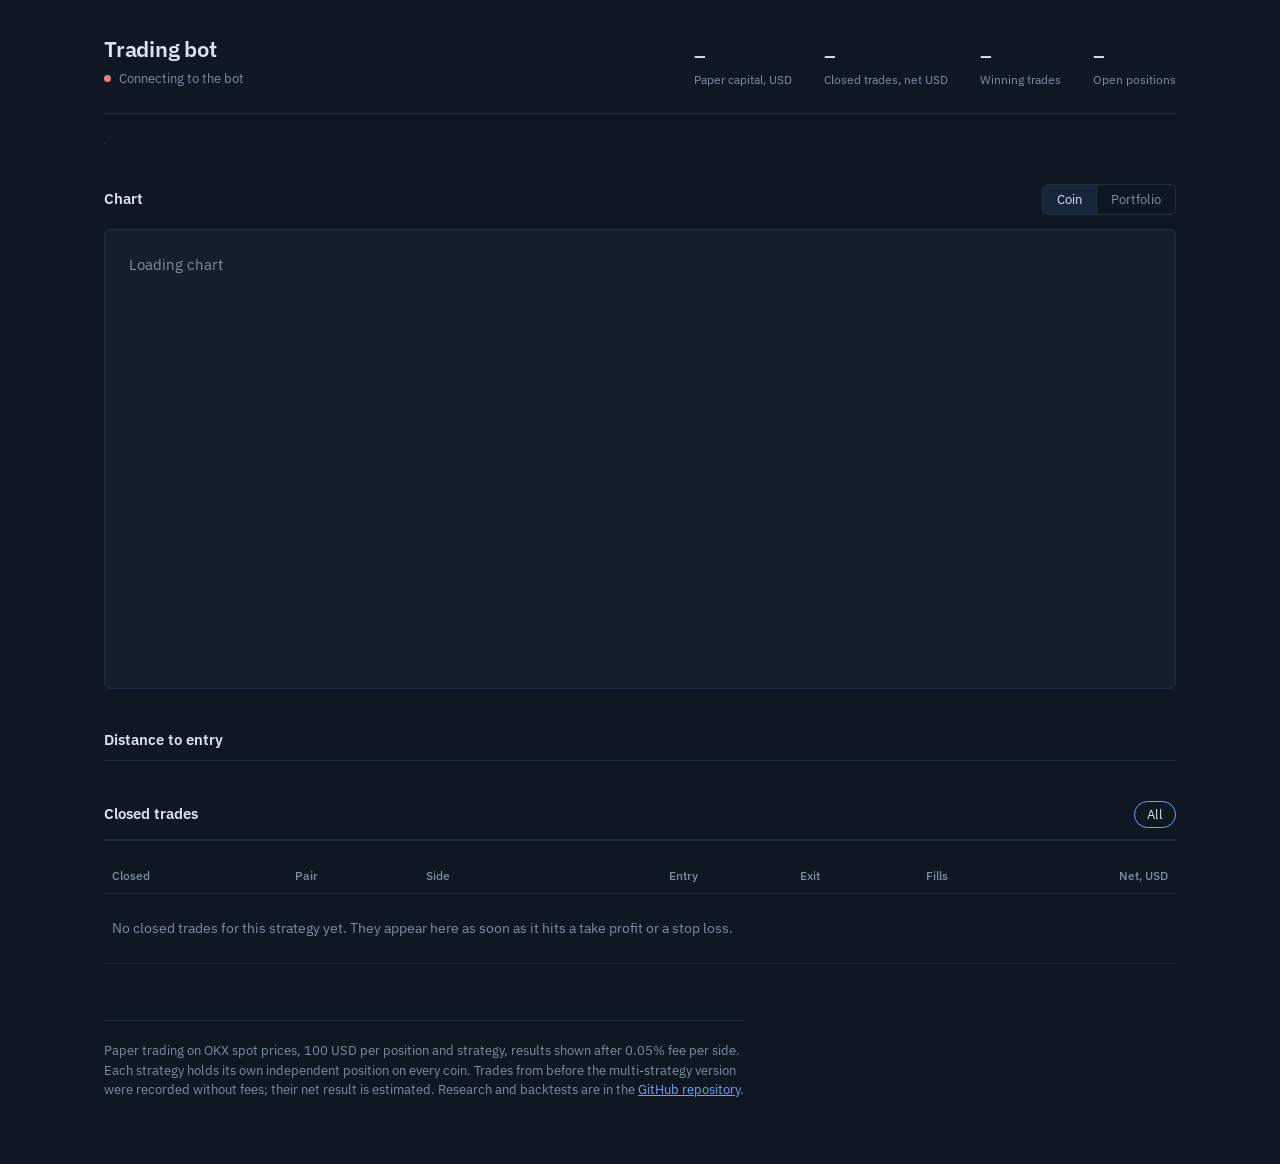
==== commit 38a22746: "Dashboard: multi-strategy view, coin/portfolio chart toggle" ====
--- a/index.html
+++ b/index.html
@@ -107,6 +107,32 @@
     .hide-sm { display: none; }
   }
   @media (prefers-reduced-motion: reduce) { .marker { transition: none; } }
+
+  /* strategie */
+  :root { --s1: #3987e5; --s2: #d95926; --s3: #199e70; }
+  .seg { display: inline-flex; border: 1px solid var(--line); border-radius: var(--radius); overflow: hidden; }
+  .seg button { background: none; border: 0; color: var(--muted); font: inherit; font-size: 13px; padding: 5px 14px; cursor: pointer; }
+  .seg button + button { border-left: 1px solid var(--line); }
+  .seg button[aria-pressed="true"] { color: var(--text); background: rgba(111, 163, 247, .1); }
+  .strat-bar { display: flex; gap: 12px; align-items: center; flex-wrap: wrap; margin-top: 28px; }
+  .strat-bar .desc { color: var(--muted); font-size: 13px; }
+  .swatch { display: inline-block; width: 10px; height: 10px; border-radius: 2px; margin-right: 6px; vertical-align: -1px; }
+  .sec-head { display: flex; justify-content: space-between; align-items: baseline; gap: 12px; flex-wrap: wrap; margin-bottom: 14px; }
+  .sec-head h2 { margin: 0; }
+  .more { background: none; border: 0; color: var(--steel); font: inherit; font-size: 13px; padding: 10px 8px; cursor: pointer; }
+  .tick-add { position: absolute; top: 4px; width: 2px; height: 26px; margin-left: -1px; background: var(--muted); opacity: .7; }
+
+  /* wykres portfela */
+  #pf { position: relative; height: 100%; }
+  #pf svg { display: block; width: 100%; height: 100%; }
+  #pf .axis { fill: var(--muted); font-size: 11px; }
+  #pf .lbl { fill: var(--text); font-size: 12px; }
+  .legend { display: flex; gap: 18px; flex-wrap: wrap; font-size: 13px; color: var(--muted); padding: 12px 16px 0; }
+  .legend b { color: var(--text); font-weight: 500; }
+  .tip { position: absolute; pointer-events: none; background: var(--ink); border: 1px solid var(--line); border-radius: var(--radius);
+         padding: 8px 10px; font-size: 12px; min-width: 170px; display: none; box-shadow: 0 4px 16px rgba(0,0,0,.35); }
+  .tip .t { color: var(--muted); margin-bottom: 4px; }
+  .tip div.r { display: flex; justify-content: space-between; gap: 14px; }
 </style>
 </head>
 <body>
@@ -114,26 +140,36 @@
   <header>
     <div>
       <h1>Trading bot</h1>
-      <div class="status"><span class="dot" id="dot"></span><span id="status">Connecting to the bot</span></div>
+      <div class="status"><span class="dot off" id="dot"></span><span id="status">Connecting to the bot</span></div>
     </div>
     <div class="summary">
       <div class="metric"><div class="v" id="m-capital">–</div><div class="k">Paper capital, USD</div></div>
-      <div class="metric"><div class="v" id="m-pnl">–</div><div class="k">Closed trades result</div></div>
+      <div class="metric"><div class="v" id="m-pnl">–</div><div class="k">Closed trades, net USD</div></div>
       <div class="metric"><div class="v" id="m-win">–</div><div class="k">Winning trades</div></div>
-      <svg id="spark" width="180" height="44" role="img" aria-label="Equity curve of closed trades"></svg>
+      <div class="metric"><div class="v" id="m-open">–</div><div class="k">Open positions</div></div>
     </div>
   </header>
 
+  <div class="strat-bar">
+    <div class="seg" id="strats" role="group" aria-label="Strategy"></div>
+    <span class="desc" id="strat-desc"></span>
+  </div>
+
+  <section>
+    <div class="sec-head">
+      <h2 id="chart-title">Chart</h2>
+      <div class="seg" role="group" aria-label="Chart view">
+        <button id="v-coin" aria-pressed="true">Coin</button><button id="v-pf" aria-pressed="false">Portfolio</button>
+      </div>
+    </div>
+    <div class="chart" id="chart"><div class="fallback">Loading chart</div></div>
+  </section>
+
   <section>
     <h2>Distance to entry</h2>
-    <p class="note">The bot opens a long when the price falls 1% below the lower Bollinger Band and a short when it rises
-      1% above the upper band, with StochRSI confirming. The shaded ends are those entry zones. Select a coin to see its chart.</p>
+    <p class="note" id="coins-note"></p>
     <div class="coins" id="coins"></div>
-  </section>
-
-  <section>
-    <h2 id="chart-title">Chart</h2>
-    <div class="chart" id="chart"><div class="fallback">Loading chart</div></div>
+    <button class="more" id="more" hidden></button>
   </section>
 
   <section>
@@ -144,118 +180,174 @@
     <div class="stats" id="stats"></div>
     <div class="table-scroll">
       <table>
-        <thead><tr><th>Closed</th><th>Pair</th><th>Side</th><th class="num hide-sm">Entry</th><th class="num hide-sm">Exit</th><th class="num">Result, USD</th></tr></thead>
+        <thead><tr><th>Closed</th><th>Pair</th><th>Side</th><th class="num hide-sm">Entry</th><th class="num hide-sm">Exit</th><th class="num hide-sm">Fills</th><th class="num">Net, USD</th></tr></thead>
         <tbody id="hist"></tbody>
       </table>
     </div>
   </section>
 
   <footer>
-    Paper trading on OKX spot prices, 100 USD per position, no fees included. Take profit 1%, stop loss 3%.
-    Backtests on three years of minute data show these exact rules have no edge after fees; the research and the improved
-    settings are in the <a href="https://github.com/IgorLejzak/trading-bot">GitHub repository</a>.
+    Paper trading on OKX spot prices, 100 USD per position and strategy, results shown after 0.05% fee per side.
+    Each strategy holds its own independent position on every coin. Trades from before the multi-strategy version
+    were recorded without fees; their net result is estimated. Research and backtests are in the
+    <a href="https://github.com/IgorLejzak/trading-bot">GitHub repository</a>.
   </footer>
 </div>
 
 <script>
-const TP = 0.01, SL = 0.03, BB_PCT = 0.01;
-let state = null, history = [], selected = null, pairFilter = "All", lastOk = 0;
+const COLORS = ["var(--s1)", "var(--s2)", "var(--s3)"];
+let state = null, history = [], strat = "original", selected = null, pairFilter = "All", lastOk = 0;
+let view = "coin", showAll = false, range = "all";
 
 const fmt = (v, d = 2) => Number(v).toLocaleString("en-US", { minimumFractionDigits: d, maximumFractionDigits: d });
-const priceFmt = v => fmt(v, v >= 1000 ? 1 : v >= 10 ? 2 : 4);
+const priceFmt = v => v >= 1000 ? fmt(v, 1) : v >= 10 ? fmt(v, 2) : v >= 0.1 ? fmt(v, 4) : Number(v).toPrecision(4);
 const signed = v => (v > 0 ? "+" : "") + fmt(v);
+const short = p => p.replace("/USDT", "");
 const tvSymbol = pair => "OKX:" + pair.replace("/", "");
+const strategies = () => Object.entries(state?.strategies || {});
+const S = () => state?.strategies?.[strat];
+const colorOf = key => COLORS[Math.max(0, strategies().findIndex(([k]) => k === key)) % COLORS.length];
+const stratHist = () => history.filter(h => (h.strategy || "original") === strat);
+const capStart = () => state?.capital_start ?? 1000;
+
+function posInfo(p, s) {
+  const usd = p.wejscia.reduce((a, w) => a + w.usd, 0);
+  const qty = p.wejscia.reduce((a, w) => a + w.usd / w.cena, 0);
+  const avg = usd / qty, sign = p.typ === "long" ? 1 : -1, n = p.wejscia.length;
+  const tp = avg * (1 + sign * s.tp);
+  const full = n >= s.weights.length;
+  const sl = full ? p.wejscia[n - 1].cena * (1 - sign * s.sl) : null;
+  const add = full ? null : p.wejscia[0].cena * (1 - sign * s.adds[n - 1]);
+  return { avg, tp, sl, add, n, usd, sign };
+}
+
+function renderStrats() {
+  const box = document.getElementById("strats");
+  box.innerHTML = strategies().map(([k, s]) =>
+    `<button data-k="${k}" aria-pressed="${k === strat}"><span class="swatch" style="background:${colorOf(k)}"></span>${s.name}</button>`).join("");
+  box.querySelectorAll("button").forEach(b => b.onclick = () => { strat = b.dataset.k; renderAll(); });
+  document.getElementById("strat-desc").textContent = S()?.desc || "";
+}
+
+function coinRows() {
+  const s = S();
+  return Object.entries(state?.coins || {}).map(([pair, c]) => {
+    const longLvl = c.bb_lower * (1 - s.bb), shortLvl = c.bb_upper * (1 + s.bb);
+    const toLong = (c.price / longLvl - 1) * 100, toShort = (shortLvl / c.price - 1) * 100;
+    const p = c.positions?.[strat];
+    return { pair, c, longLvl, shortLvl, toLong, toShort, p, dist: p ? -1 : Math.max(0, Math.min(toLong, toShort)) };
+  }).sort((a, b) => a.dist - b.dist);
+}
 
 function renderCoins() {
-  const box = document.getElementById("coins");
-  if (!state) return;
-  const coins = Object.entries(state.coiny || {});
-  if (!selected && coins.length) selected = coins[0][0];
-  box.innerHTML = coins.map(([pair, c]) => {
-    const longLvl = c.bb_dolna * (1 - BB_PCT), shortLvl = c.bb_gorna * (1 + BB_PCT);
-    const lo = longLvl * 0.996, hi = shortLvl * 1.004, span = hi - lo;
-    const pct = v => Math.min(100, Math.max(0, (v - lo) / span * 100));
-    const toLong = (c.cena / longLvl - 1) * 100, toShort = (shortLvl / c.cena - 1) * 100;
+  if (!state || !S()) return;
+  const s = S();
+  document.getElementById("coins-note").textContent =
+    `${s.name}: long ${fmt(s.bb * 100, 1)}% below the lower Bollinger Band, short ${fmt(s.bb * 100, 1)}% above the upper one` +
+    (s.stoch ? ", with StochRSI confirming." : ", no StochRSI filter.") +
+    " Open positions first, then the coins closest to an entry. Select a coin to see its chart.";
+  const rows = coinRows();
+  if (!selected || !state.coins[selected]) selected = rows[0]?.pair || null;
+  const visible = showAll ? rows : rows.slice(0, 8);
+  const more = document.getElementById("more");
+  more.hidden = rows.length <= 8;
+  more.textContent = showAll ? "Show fewer" : `Show all ${rows.length} coins`;
+  more.onclick = () => { showAll = !showAll; renderCoins(); };
+
+  document.getElementById("coins").innerHTML = visible.map(({ pair, c, longLvl, shortLvl, toLong, toShort, p }) => {
+    let lo = longLvl * 0.996, hi = shortLvl * 1.004;
+    const info = p ? posInfo(p, s) : null;
+    if (info) for (const v of [info.avg, info.tp, info.sl, info.add, c.price]) if (v) { lo = Math.min(lo, v * 0.998); hi = Math.max(hi, v * 1.002); }
+    const span = hi - lo, pct = v => Math.min(100, Math.max(0, (v - lo) / span * 100));
     const near = toLong < 0.5 ? "near-long" : toShort < 0.5 ? "near-short" : "";
     let side;
-    if (c.pozycja_otwarta) {
-      const e = c.pozycja_entry, isLong = c.pozycja_typ === "long";
-      const pnl = (isLong ? c.cena / e - 1 : 1 - c.cena / e) * 100;
-      side = `<span class="${isLong ? "pos-long" : "pos-short"}">${isLong ? "Long" : "Short"} from ${priceFmt(e)}</span><br>
-              <b>${signed(pnl)}%</b> now, TP ${priceFmt(isLong ? e * (1 + TP) : e * (1 - TP))}, SL ${priceFmt(isLong ? e * (1 - SL) : e * (1 + SL))}`;
+    if (info) {
+      const isLong = p.typ === "long";
+      const pnl = (isLong ? c.price / info.avg - 1 : 1 - c.price / info.avg) * 100;
+      side = `<span class="${isLong ? "pos-long" : "pos-short"}">${isLong ? "Long" : "Short"} from ${priceFmt(info.avg)}${info.n > 1 ? ` (avg of ${info.n})` : ""}</span><br>
+              <b>${signed(pnl)}%</b> now, TP ${priceFmt(info.tp)}, ` + (info.sl ? `SL ${priceFmt(info.sl)}` : `add at ${priceFmt(info.add)}`);
     } else {
       side = `No position<br><b>${fmt(Math.max(toLong, 0))}%</b> to long, <b>${fmt(Math.max(toShort, 0))}%</b> to short`;
     }
     return `<button class="coin" aria-pressed="${pair === selected}" data-pair="${pair}">
-      <div class="pair">${pair.replace("/USDT", "")}<small>StochRSI ${fmt(c.stochrsi, 0)}</small></div>
-      <div class="price">${priceFmt(c.cena)}</div>
+      <div class="pair">${short(pair)}<small>StochRSI ${fmt(c.stoch_k, 0)} / ${fmt(c.stoch_d, 0)}</small></div>
+      <div class="price">${priceFmt(c.price)}</div>
       <div>
         <div class="track" aria-hidden="true">
           <div class="rail"></div>
           <div class="zone long" style="width:${pct(longLvl)}%"></div>
           <div class="zone short" style="width:${100 - pct(shortLvl)}%"></div>
-          <div class="band" style="left:${pct(c.bb_dolna)}%"></div>
-          <div class="band" style="left:${pct(c.bb_gorna)}%"></div>
-          ${c.pozycja_otwarta ? `<div class="entry-tick" style="left:${pct(c.pozycja_entry)}%"></div>` : ""}
-          <div class="marker ${near}" style="left:${pct(c.cena)}%"></div>
+          <div class="band" style="left:${pct(c.bb_lower)}%"></div>
+          <div class="band" style="left:${pct(c.bb_upper)}%"></div>
+          ${info ? `<div class="entry-tick" style="left:${pct(info.avg)}%"></div>` : ""}
+          ${info?.add ? `<div class="tick-add" style="left:${pct(info.add)}%"></div>` : ""}
+          <div class="marker ${near}" style="left:${pct(c.price)}%"></div>
         </div>
-        <div class="scale"><span>long ${priceFmt(longLvl)}</span><span>bands ${priceFmt(c.bb_dolna)} – ${priceFmt(c.bb_gorna)}</span><span>short ${priceFmt(shortLvl)}</span></div>
+        <div class="scale"><span>long ${priceFmt(longLvl)}</span><span>bands ${priceFmt(c.bb_lower)} – ${priceFmt(c.bb_upper)}</span><span>short ${priceFmt(shortLvl)}</span></div>
       </div>
       <div class="side">${side}</div>
     </button>`;
   }).join("");
-  box.querySelectorAll(".coin").forEach(b => b.onclick = () => { selected = b.dataset.pair; renderCoins(); loadChart(); });
+  document.querySelectorAll("#coins .coin").forEach(b => b.onclick = () => {
+    selected = b.dataset.pair; setView("coin"); renderCoins();
+  });
 }
 
 function renderSummary() {
-  if (state) document.getElementById("m-capital").textContent = fmt(state.kapital);
-  const total = history.reduce((s, h) => s + h.pnl, 0);
-  const wins = history.filter(h => h.pnl > 0).length;
+  const h = stratHist();
+  const total = h.reduce((a, x) => a + x.pnl_net, 0), wins = h.filter(x => x.pnl_net > 0).length;
+  document.getElementById("m-capital").textContent = state ? fmt(capStart() + total) : "–";
   const pnlEl = document.getElementById("m-pnl");
-  pnlEl.textContent = history.length ? signed(total) : "–";
-  pnlEl.style.color = !history.length ? "" : total >= 0 ? "var(--up)" : "var(--down)";
-  document.getElementById("m-win").textContent = history.length ? `${Math.round(wins / history.length * 100)}% of ${history.length}` : "–";
-
-  const svg = document.getElementById("spark");
-  if (history.length < 2) { svg.innerHTML = ""; return; }
-  let eq = 0; const pts = [0, ...history.map(h => (eq += h.pnl))];
-  const min = Math.min(...pts), max = Math.max(...pts), W = 180, H = 44;
-  const xy = pts.map((v, i) => [i / (pts.length - 1) * W, H - 4 - (v - min) / ((max - min) || 1) * (H - 8)]);
-  const zeroY = H - 4 - (0 - min) / ((max - min) || 1) * (H - 8);
-  svg.innerHTML = `<line x1="0" x2="${W}" y1="${zeroY}" y2="${zeroY}" stroke="var(--line)"/>
-    <polyline fill="none" stroke="var(--steel)" stroke-width="1.6" points="${xy.map(p => p.join(",")).join(" ")}"/>`;
+  pnlEl.textContent = h.length ? signed(total) : "–";
+  pnlEl.style.color = !h.length ? "" : total >= 0 ? "var(--up)" : "var(--down)";
+  document.getElementById("m-win").textContent = h.length ? `${Math.round(wins / h.length * 100)}% of ${h.length}` : "–";
+  const open = Object.values(state?.coins || {}).filter(c => c.positions?.[strat]).length;
+  document.getElementById("m-open").textContent = state ? open : "–";
 }
 
 function renderHistory() {
-  const pairs = ["All", ...new Set(history.map(h => h.pair))];
+  const h = stratHist();
+  const pairs = ["All", ...new Set(h.map(x => x.pair))];
+  if (!pairs.includes(pairFilter)) pairFilter = "All";
   const f = document.getElementById("filters");
-  f.innerHTML = pairs.map(p => `<button aria-pressed="${p === pairFilter}" data-p="${p}">${p.replace("/USDT", "")}</button>`).join("");
+  f.innerHTML = pairs.map(p => `<button aria-pressed="${p === pairFilter}" data-p="${p}">${short(p)}</button>`).join("");
   f.querySelectorAll("button").forEach(b => b.onclick = () => { pairFilter = b.dataset.p; renderHistory(); });
 
-  const rows = history.filter(h => pairFilter === "All" || h.pair === pairFilter).slice().reverse();
-  const wins = rows.filter(h => h.pnl > 0), losses = rows.filter(h => h.pnl <= 0);
-  const sum = a => a.reduce((s, h) => s + h.pnl, 0);
+  const rows = h.filter(x => pairFilter === "All" || x.pair === pairFilter).slice().reverse();
+  const wins = rows.filter(x => x.pnl_net > 0), losses = rows.filter(x => x.pnl_net <= 0);
+  const sum = a => a.reduce((s, x) => s + x.pnl_net, 0);
   document.getElementById("stats").innerHTML = rows.length ? [
     [rows.length, "Trades"],
     [`${Math.round(wins.length / rows.length * 100)}%`, "Winning"],
-    [signed(sum(rows)), "Result, USD"],
+    [signed(sum(rows)), "Net result, USD"],
     [wins.length ? "+" + fmt(sum(wins) / wins.length) : "–", "Average win"],
     [losses.length ? fmt(sum(losses) / losses.length) : "–", "Average loss"],
   ].map(([v, k]) => `<div><div class="v">${v}</div><div class="k">${k}</div></div>`).join("") : "";
 
-  document.getElementById("hist").innerHTML = rows.length ? rows.map(h => `<tr>
-      <td>${h.time.slice(0, 16)}</td><td>${h.pair.replace("/USDT", "")}</td>
-      <td class="${h.direction === "LONG" ? "pos-long" : "pos-short"}">${h.direction === "LONG" ? "Long" : "Short"}</td>
-      <td class="num hide-sm">${priceFmt(h.entry)}</td><td class="num hide-sm">${priceFmt(h.close)}</td>
-      <td class="num" style="color:${h.pnl > 0 ? "var(--up)" : "var(--down)"}">${signed(h.pnl)}</td></tr>`).join("")
-    : `<tr><td colspan="6" class="empty">No closed trades yet. They appear here as soon as the bot hits a take profit or a stop loss.</td></tr>`;
-}
-
+  document.getElementById("hist").innerHTML = rows.length ? rows.map(x => `<tr>
+      <td>${x.time.slice(0, 16)}</td><td>${short(x.pair)}</td>
+      <td class="${x.direction === "LONG" ? "pos-long" : "pos-short"}">${x.direction === "LONG" ? "Long" : "Short"}</td>
+      <td class="num hide-sm">${priceFmt(x.entry)}</td><td class="num hide-sm">${priceFmt(x.close)}</td>
+      <td class="num hide-sm">${x.fills || 1}</td>
+      <td class="num" style="color:${x.pnl_net > 0 ? "var(--up)" : "var(--down)"}">${signed(x.pnl_net)}</td></tr>`).join("")
+    : `<tr><td colspan="7" class="empty">No closed trades for this strategy yet. They appear here as soon as it hits a take profit or a stop loss.</td></tr>`;
+}
+
+/* ---------- wykresy: coin (TradingView) / portfel (SVG) ---------- */
 let chartPair = null;
+function setView(v) {
+  view = v;
+  document.getElementById("v-coin").setAttribute("aria-pressed", v === "coin");
+  document.getElementById("v-pf").setAttribute("aria-pressed", v === "pf");
+  if (v === "coin") { chartPair = null; loadChart(); } else renderPortfolio();
+}
+document.getElementById("v-coin").onclick = () => setView("coin");
+document.getElementById("v-pf").onclick = () => setView("pf");
+
 function loadChart() {
-  if (!selected || selected === chartPair) return;
+  if (view !== "coin" || !selected || selected === chartPair) return;
   chartPair = selected;
-  document.getElementById("chart-title").textContent = `${selected} chart, 15 minutes`;
+  document.getElementById("chart-title").textContent = `${short(selected)}/USDT, 15 minutes`;
   const box = document.getElementById("chart");
   box.innerHTML = '<div id="tv" style="height:100%"></div>';
   const make = () => new TradingView.widget({
@@ -272,28 +364,123 @@
   document.head.appendChild(s);
 }
 
+const ts = t => Date.parse(t.replace(" ", "T") + "Z");
+function equitySeries() {
+  const now = Date.now();
+  return strategies().map(([k, s]) => {
+    const h = history.filter(x => (x.strategy || "original") === k);
+    if (!h.length) return { k, name: s.name, pts: [], color: colorOf(k) };
+    let eq = capStart();
+    const start = ts(h[0].opened || h[0].time);
+    const pts = [[start, eq], ...h.map(x => [ts(x.time), (eq += x.pnl_net), x])];
+    pts.push([now, eq]);
+    return { k, name: s.name, pts, color: colorOf(k) };
+  });
+}
+
+function renderPortfolio() {
+  if (view !== "pf") return;
+  document.getElementById("chart-title").textContent = "Portfolio, paper capital since launch (net of fees)";
+  chartPair = null;
+  const box = document.getElementById("chart");
+  const series = equitySeries().filter(s => s.pts.length);
+  if (!series.length) { box.innerHTML = '<div class="fallback">No closed trades yet.</div>'; return; }
+  const lastV = s => s.pts[s.pts.length - 1][1];
+  const ranges = [["all", "All"], ["30", "30 days"], ["7", "7 days"]];
+  const legend = `<div class="legend"><span class="seg" style="margin-right:auto">${ranges.map(([k, l]) =>
+      `<button data-r="${k}" aria-pressed="${k === range}" style="padding:2px 10px">${l}</button>`).join("")}</span>${series.map(s => `<span><span class="swatch" style="background:${s.color}"></span>${s.name} <b>${fmt(lastV(s))}</b></span>`).join("")}</div>`;
+  box.innerHTML = legend + '<div id="pf" style="height:calc(100% - 42px)"><svg></svg><div class="tip"></div></div>';
+  const pf = document.getElementById("pf"), svg = pf.querySelector("svg"), tip = pf.querySelector(".tip");
+  const W = pf.clientWidth, H = pf.clientHeight, m = { l: 56, r: 128, t: 16, b: 28 };
+  box.querySelectorAll("[data-r]").forEach(b => b.onclick = () => { range = b.dataset.r; renderPortfolio(); });
+  if (range !== "all") {   // przytnij do zakresu, zaczynając od wartości z chwili cięcia
+    const from = Date.now() - Number(range) * 864e5;
+    for (const s of series) {
+      const before = s.pts.filter(p => p[0] <= from);
+      s.pts = [...(before.length ? [[from, before[before.length - 1][1]]] : []), ...s.pts.filter(p => p[0] > from)];
+    }
+  }
+  const all = series.flatMap(s => s.pts);
+  const x0 = Math.min(...all.map(p => p[0])), x1 = Math.max(...all.map(p => p[0]));
+  let y0 = Math.min(capStart(), ...all.map(p => p[1])), y1 = Math.max(capStart(), ...all.map(p => p[1]));
+  const pad = (y1 - y0) * 0.08 || 5; y0 -= pad; y1 += pad;
+  const X = t => m.l + (t - x0) / ((x1 - x0) || 1) * (W - m.l - m.r);
+  const Y = v => m.t + (1 - (v - y0) / (y1 - y0)) * (H - m.t - m.b);
+  const step = niceStep((y1 - y0) / 5);
+  let grid = "";
+  for (let v = Math.ceil(y0 / step) * step; v <= y1; v += step)
+    grid += `<line x1="${m.l}" x2="${W - m.r}" y1="${Y(v)}" y2="${Y(v)}" stroke="var(--line)" stroke-width="1" ${Math.abs(v - capStart()) < 1e-9 ? "" : 'stroke-dasharray="2 4"'}/>
+             <text class="axis" x="${m.l - 8}" y="${Y(v) + 4}" text-anchor="end">${fmt(v, 0)}</text>`;
+  const months = [], spanD = (x1 - x0) / 864e5;
+  if (spanD < 45) {
+    const dd = new Date(x0); dd.setUTCHours(0, 0, 0, 0); dd.setUTCDate(dd.getUTCDate() + 1);
+    const ev = spanD > 14 ? 5 : spanD > 4 ? 1 : 1;
+    for (; dd.getTime() <= x1; dd.setUTCDate(dd.getUTCDate() + ev))
+      months.push(`<text class="axis" x="${X(dd.getTime())}" y="${H - 8}" text-anchor="middle">${dd.toLocaleString("en-US", { month: "short", day: "numeric", timeZone: "UTC" })}</text>`);
+  } else {
+  const d = new Date(x0); d.setUTCDate(1); d.setUTCHours(0, 0, 0, 0); d.setUTCMonth(d.getUTCMonth() + 1);
+  const span = (x1 - x0) / 864e5, every = span > 200 ? 2 : 1;
+  for (; d.getTime() <= x1; d.setUTCMonth(d.getUTCMonth() + every))
+    months.push(`<text class="axis" x="${X(d.getTime())}" y="${H - 8}" text-anchor="middle">${d.toLocaleString("en-US", { month: "short", timeZone: "UTC" })}${d.getUTCMonth() === 0 ? " " + d.getUTCFullYear() : ""}</text>`);
+  }
+  // linie schodkowe: kapitał zmienia się tylko przy zamknięciu transakcji
+  const path = s => s.pts.map((p, i) => i ? `H${X(p[0]).toFixed(1)}V${Y(p[1]).toFixed(1)}` : `M${X(p[0]).toFixed(1)},${Y(p[1]).toFixed(1)}`).join("");
+  // etykiety końcowe bez nachodzenia
+  const ends = series.map(s => ({ s, y: Y(lastV(s)) })).sort((a, b) => a.y - b.y);
+  for (let i = 1; i < ends.length; i++) if (ends[i].y - ends[i - 1].y < 16) ends[i].y = ends[i - 1].y + 16;
+  svg.setAttribute("viewBox", `0 0 ${W} ${H}`);
+  svg.innerHTML = grid + months.join("") +
+    series.map(s => `<path d="${path(s)}" fill="none" stroke="${s.color}" stroke-width="2" stroke-linejoin="round"/>`).join("") +
+    ends.map(({ s, y }) => `<text class="lbl" x="${W - m.r + 8}" y="${y + 4}">${s.name.length > 16 ? s.name.slice(0, 15) + "…" : s.name}</text>`).join("") +
+    `<line id="xh" y1="${m.t}" y2="${H - m.b}" stroke="var(--muted)" stroke-width="1" visibility="hidden"/>
+     <g id="dots"></g>
+     <rect x="${m.l}" y="${m.t}" width="${W - m.l - m.r}" height="${H - m.t - m.b}" fill="transparent" id="hit"/>`;
+  const hit = svg.querySelector("#hit"), xh = svg.querySelector("#xh"), dots = svg.querySelector("#dots");
+  const valAt = (s, t) => { let v = null, last = null; for (const p of s.pts) { if (p[0] > t) break; v = p[1]; if (p[2]) last = p[2]; } return { v, last }; };
+  hit.onmousemove = e => {
+    const r = svg.getBoundingClientRect(), px = (e.clientX - r.left) * W / r.width;
+    const t = x0 + (px - m.l) / (W - m.l - m.r) * (x1 - x0);
+    xh.setAttribute("x1", px); xh.setAttribute("x2", px); xh.setAttribute("visibility", "visible");
+    const vals = series.map(s => ({ s, ...valAt(s, t) }));
+    dots.innerHTML = vals.filter(o => o.v != null).map(o => `<circle cx="${px}" cy="${Y(o.v)}" r="4" fill="${o.s.color}" stroke="var(--panel)" stroke-width="2"/>`).join("");
+    tip.innerHTML = `<div class="t">${new Date(t).toISOString().slice(0, 16).replace("T", " ")} UTC</div>` +
+      vals.map(o => `<div class="r"><span><span class="swatch" style="background:${o.s.color}"></span>${o.s.name}</span><b>${o.v == null ? "not started" : fmt(o.v)}</b></div>`).join("");
+    tip.style.display = "block";
+    const tx = px * r.width / W;
+    tip.style.left = (tx > r.width / 2 ? tx - tip.offsetWidth - 12 : tx + 12) + "px";
+    tip.style.top = "12px";
+  };
+  hit.onmouseleave = () => { tip.style.display = "none"; xh.setAttribute("visibility", "hidden"); dots.innerHTML = ""; };
+}
+function niceStep(raw) { const p = 10 ** Math.floor(Math.log10(raw)), n = raw / p; return (n < 1.5 ? 1 : n < 3 ? 2 : n < 7 ? 5 : 10) * p; }
+let rz; window.addEventListener("resize", () => { clearTimeout(rz); rz = setTimeout(renderPortfolio, 150); });
+
+/* ---------- dane ---------- */
+function renderAll() { renderStrats(); renderCoins(); renderSummary(); renderHistory(); view === "coin" ? loadChart() : renderPortfolio(); }
+
 function setStatus() {
   const age = Math.round((Date.now() - lastOk) / 1000);
   const ok = lastOk && age < 15;
   document.getElementById("dot").className = "dot" + (ok ? "" : " off");
   document.getElementById("status").textContent = !lastOk ? "Connecting to the bot"
-    : ok ? `Live, paper trading on OKX, updated ${age} s ago`
+    : ok ? `Live, paper trading on OKX, ${Object.keys(state.coins).length} coins, ${strategies().length} strategies, updated ${age} s ago`
     : `No response from the bot for ${age} s. Showing the last known state.`;
 }
-
 async function pollState() {
   try {
     const r = await fetch("/api/stan", { cache: "no-store" });
     if (!r.ok) throw new Error(r.status);
+    const first = !state;
     state = await r.json(); lastOk = Date.now();
-    renderCoins(); renderSummary(); loadChart();
+    if (!state.strategies[strat]) strat = Object.keys(state.strategies)[0];
+    if (first) renderAll(); else { renderCoins(); renderSummary(); loadChart(); }
   } catch (e) { /* status shows the age of the last good update */ }
   setStatus();
 }
 async function pollHistory() {
   try {
     const r = await fetch("/api/historia", { cache: "no-store" });
-    if (r.ok) { history = await r.json(); renderSummary(); renderHistory(); }
+    if (r.ok) { history = await r.json(); renderSummary(); renderHistory(); renderPortfolio(); }
   } catch (e) {}
 }
 
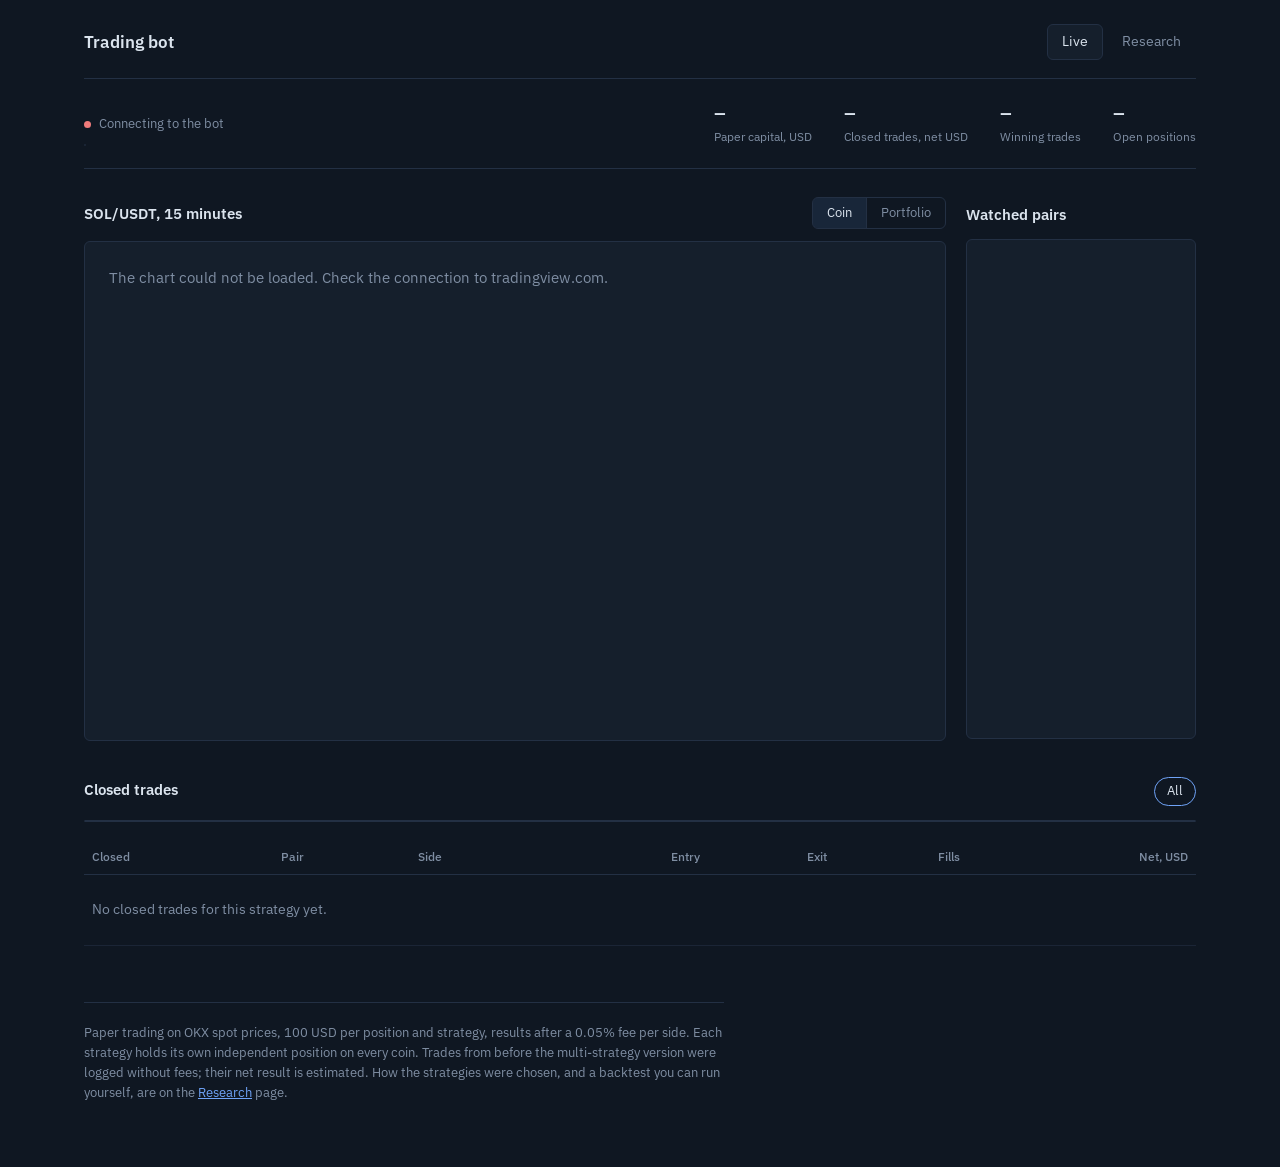
==== commit 6f4e33ee: "Live page simplified, Research page with article and browser backtest" ====
--- a/index.html
+++ b/index.html
@@ -7,142 +7,61 @@
 <link rel="preconnect" href="https://fonts.googleapis.com">
 <link rel="preconnect" href="https://fonts.gstatic.com" crossorigin>
 <link href="https://fonts.googleapis.com/css2?family=IBM+Plex+Sans:wght@400;500;600&display=swap" rel="stylesheet">
+<link rel="stylesheet" href="/static/base.css">
 <style>
-  :root {
-    --ink: #0f1722;        /* tło */
-    --panel: #151f2c;      /* powierzchnie */
-    --line: #233044;       /* linie */
-    --text: #dbe4ee;
-    --muted: #7f8ea3;
-    --steel: #6fa3f7;      /* akcent interfejsu */
-    --up: #39cfa6;         /* long / zysk */
-    --down: #ef7b7b;       /* short / strata */
-    --zone-up: rgba(57, 207, 166, .14);
-    --zone-down: rgba(239, 123, 123, .14);
-    --radius: 6px;
-  }
-  * { box-sizing: border-box; }
-  html { background: var(--ink); }
-  body {
-    margin: 0; color: var(--text); background: var(--ink);
-    font: 15px/1.5 "IBM Plex Sans", system-ui, sans-serif;
-    font-variant-numeric: tabular-nums;
-  }
-  .wrap { max-width: 1120px; margin: 0 auto; padding: 32px 24px 64px; }
-  a { color: var(--steel); }
-  :focus-visible { outline: 2px solid var(--steel); outline-offset: 2px; }
-
-  /* nagłówek */
   header { display: flex; justify-content: space-between; align-items: flex-end; gap: 24px; flex-wrap: wrap;
-           padding-bottom: 24px; border-bottom: 1px solid var(--line); }
-  h1 { margin: 0; font-size: 22px; font-weight: 600; letter-spacing: -.01em; }
-  .status { margin-top: 4px; color: var(--muted); font-size: 13px; display: flex; align-items: center; gap: 8px; }
-  .dot { width: 7px; height: 7px; border-radius: 50%; background: var(--up); }
-  .dot.off { background: var(--down); }
-  .summary { display: flex; gap: 32px; align-items: flex-end; flex-wrap: wrap; }
-  .metric .v { font-size: 20px; font-weight: 500; }
-  .metric .k { font-size: 12px; color: var(--muted); }
-  #spark { display: block; }
-
-  section { margin-top: 40px; }
-  h2 { margin: 0 0 14px; font-size: 15px; font-weight: 600; }
-  .note { color: var(--muted); font-size: 13px; margin: -8px 0 16px; max-width: 72ch; }
-
-  /* coiny: pas z poziomami wejścia */
-  .coins { border-top: 1px solid var(--line); }
-  .coin { display: grid; grid-template-columns: 120px 110px 1fr 190px; gap: 20px; align-items: center;
-          width: 100%; padding: 18px 8px; background: none; border: 0; border-bottom: 1px solid var(--line);
-          color: inherit; font: inherit; text-align: left; cursor: pointer; }
-  .coin:hover { background: rgba(111, 163, 247, .04); }
-  .coin[aria-pressed="true"] { background: rgba(111, 163, 247, .07); box-shadow: inset 2px 0 0 var(--steel); }
-  .pair { font-weight: 600; }
-  .pair small { display: block; color: var(--muted); font-weight: 400; font-size: 12px; }
-  .price { font-size: 18px; font-weight: 500; text-align: right; }
-  .track { position: relative; height: 34px; }
-  .rail { position: absolute; left: 0; right: 0; top: 16px; height: 2px; background: var(--line); }
-  .zone { position: absolute; top: 8px; height: 18px; border-radius: 3px; }
-  .zone.long { left: 0; background: var(--zone-up); }
-  .zone.short { right: 0; background: var(--zone-down); }
-  .band { position: absolute; top: 10px; width: 1px; height: 14px; background: var(--muted); }
-  .marker { position: absolute; top: 9px; width: 16px; height: 16px; margin-left: -8px; border-radius: 50%;
-            background: var(--text); border: 3px solid var(--ink); transition: left .6s ease; }
-  .marker.near-long { background: var(--up); }
-  .marker.near-short { background: var(--down); }
-  .entry-tick { position: absolute; top: 4px; width: 2px; height: 26px; margin-left: -1px; background: var(--steel); }
-  .scale { display: flex; justify-content: space-between; font-size: 11px; color: var(--muted); margin-top: 2px; }
-  .side { font-size: 13px; color: var(--muted); }
-  .side b { font-weight: 500; color: var(--text); }
-  .pos-long { color: var(--up); } .pos-short { color: var(--down); }
-
-  /* wykres */
-  .chart { height: 460px; border: 1px solid var(--line); border-radius: var(--radius); overflow: hidden; background: var(--panel); }
-  .chart .fallback { padding: 24px; color: var(--muted); }
-
-  /* historia */
-  .hist-head { display: flex; justify-content: space-between; align-items: baseline; flex-wrap: wrap; gap: 12px; }
-  .filters { display: flex; gap: 6px; flex-wrap: wrap; }
-  .filters button { background: none; border: 1px solid var(--line); color: var(--muted); border-radius: 999px;
-                    padding: 3px 12px; font: inherit; font-size: 13px; cursor: pointer; }
-  .filters button[aria-pressed="true"] { color: var(--text); border-color: var(--steel); }
-  table { width: 100%; border-collapse: collapse; font-size: 14px; }
-  th { text-align: left; font-weight: 500; color: var(--muted); font-size: 12px; padding: 8px; border-bottom: 1px solid var(--line); }
-  td { padding: 9px 8px; border-bottom: 1px solid rgba(35, 48, 68, .6); }
-  td.num, th.num { text-align: right; }
+           padding: 18px 0 22px; border-bottom: 1px solid var(--line); }
+  .strat-row { display: flex; gap: 12px; align-items: center; flex-wrap: wrap; margin-top: 10px; }
+  .strat-row .desc { color: var(--muted); font-size: 13px; }
+
+  /* wykres + lista par */
+  .main { display: grid; grid-template-columns: 1fr 230px; gap: 20px; margin-top: 28px; }
+  .chart-head { display: flex; justify-content: space-between; align-items: center; gap: 12px; margin-bottom: 12px; flex-wrap: wrap; }
+  .chart-head h2 { margin: 0; }
+  .chart { height: 500px; overflow: hidden; }
+  .pf-bar { display: flex; justify-content: space-between; gap: 12px; flex-wrap: wrap; padding: 12px 16px 0; }
+  .pf-bar .seg button { padding: 2px 10px; }
+
+  .pairs h2 { margin: 6px 0 12px; }
+  .pairs .list { height: 500px; overflow: auto; }
+  .pair-btn { display: flex; justify-content: space-between; align-items: center; width: 100%; padding: 9px 14px;
+              background: none; border: 0; border-bottom: 1px solid rgba(35, 48, 68, .6); color: inherit; font: inherit;
+              font-size: 14px; cursor: pointer; text-align: left; }
+  .pair-btn:hover { background: rgba(111, 163, 247, .05); }
+  .pair-btn[aria-pressed="true"] { background: rgba(111, 163, 247, .1); box-shadow: inset 2px 0 0 var(--steel); }
+  .pair-btn .n { font-weight: 500; display: flex; align-items: center; gap: 8px; }
+  .pair-btn .p { color: var(--muted); }
+  .open-dot { width: 6px; height: 6px; border-radius: 50%; background: var(--steel); }
+
+  .hist-head { display: flex; justify-content: space-between; align-items: baseline; flex-wrap: wrap; gap: 12px; margin-bottom: 14px; }
+  .hist-head h2 { margin: 0; }
+  .stats { margin-bottom: 18px; }
   .table-scroll { max-height: 520px; overflow: auto; }
   .empty { color: var(--muted); padding: 24px 8px; }
-  .stats { display: grid; grid-template-columns: repeat(auto-fit, minmax(150px, 1fr)); gap: 1px; background: var(--line);
-           border: 1px solid var(--line); border-radius: var(--radius); overflow: hidden; margin-bottom: 18px; }
-  .stats div { background: var(--ink); padding: 12px 14px; }
-  .stats .v { font-size: 17px; font-weight: 500; }
-  .stats .k { font-size: 12px; color: var(--muted); }
-
-  footer { margin-top: 56px; padding-top: 20px; border-top: 1px solid var(--line); color: var(--muted); font-size: 13px; max-width: 80ch; }
-
-  @media (max-width: 760px) {
-    .wrap { padding: 20px 16px 48px; }
-    .coin { grid-template-columns: 1fr auto; gap: 10px 16px; }
-    .track { grid-column: 1 / -1; order: 3; }
-    .side { grid-column: 1 / -1; order: 4; }
-    .chart { height: 340px; }
-    .hide-sm { display: none; }
+
+  @media (max-width: 860px) {
+    .main { grid-template-columns: 1fr; }
+    .chart { height: 360px; }
+    .pairs .list { height: auto; max-height: 260px; }
   }
-  @media (prefers-reduced-motion: reduce) { .marker { transition: none; } }
-
-  /* strategie */
-  :root { --s1: #3987e5; --s2: #d95926; --s3: #199e70; }
-  .seg { display: inline-flex; border: 1px solid var(--line); border-radius: var(--radius); overflow: hidden; }
-  .seg button { background: none; border: 0; color: var(--muted); font: inherit; font-size: 13px; padding: 5px 14px; cursor: pointer; }
-  .seg button + button { border-left: 1px solid var(--line); }
-  .seg button[aria-pressed="true"] { color: var(--text); background: rgba(111, 163, 247, .1); }
-  .strat-bar { display: flex; gap: 12px; align-items: center; flex-wrap: wrap; margin-top: 28px; }
-  .strat-bar .desc { color: var(--muted); font-size: 13px; }
-  .swatch { display: inline-block; width: 10px; height: 10px; border-radius: 2px; margin-right: 6px; vertical-align: -1px; }
-  .sec-head { display: flex; justify-content: space-between; align-items: baseline; gap: 12px; flex-wrap: wrap; margin-bottom: 14px; }
-  .sec-head h2 { margin: 0; }
-  .more { background: none; border: 0; color: var(--steel); font: inherit; font-size: 13px; padding: 10px 8px; cursor: pointer; }
-  .tick-add { position: absolute; top: 4px; width: 2px; height: 26px; margin-left: -1px; background: var(--muted); opacity: .7; }
-
-  /* wykres portfela */
-  #pf { position: relative; height: 100%; }
-  #pf svg { display: block; width: 100%; height: 100%; }
-  #pf .axis { fill: var(--muted); font-size: 11px; }
-  #pf .lbl { fill: var(--text); font-size: 12px; }
-  .legend { display: flex; gap: 18px; flex-wrap: wrap; font-size: 13px; color: var(--muted); padding: 12px 16px 0; }
-  .legend b { color: var(--text); font-weight: 500; }
-  .tip { position: absolute; pointer-events: none; background: var(--ink); border: 1px solid var(--line); border-radius: var(--radius);
-         padding: 8px 10px; font-size: 12px; min-width: 170px; display: none; box-shadow: 0 4px 16px rgba(0,0,0,.35); }
-  .tip .t { color: var(--muted); margin-bottom: 4px; }
-  .tip div.r { display: flex; justify-content: space-between; gap: 14px; }
 </style>
 </head>
 <body>
 <div class="wrap">
+  <div class="topbar">
+    <a class="brand" href="/">Trading bot</a>
+    <nav class="nav"><a href="/" aria-current="page">Live</a><a href="/research">Research</a></nav>
+  </div>
+
   <header>
     <div>
-      <h1>Trading bot</h1>
       <div class="status"><span class="dot off" id="dot"></span><span id="status">Connecting to the bot</span></div>
-    </div>
-    <div class="summary">
+      <div class="strat-row">
+        <div class="seg" id="strats" role="group" aria-label="Strategy"></div>
+        <span class="desc" id="strat-desc"></span>
+      </div>
+    </div>
+    <div class="metrics">
       <div class="metric"><div class="v" id="m-capital">–</div><div class="k">Paper capital, USD</div></div>
       <div class="metric"><div class="v" id="m-pnl">–</div><div class="k">Closed trades, net USD</div></div>
       <div class="metric"><div class="v" id="m-win">–</div><div class="k">Winning trades</div></div>
@@ -150,27 +69,21 @@
     </div>
   </header>
 
-  <div class="strat-bar">
-    <div class="seg" id="strats" role="group" aria-label="Strategy"></div>
-    <span class="desc" id="strat-desc"></span>
+  <div class="main">
+    <div>
+      <div class="chart-head">
+        <h2 id="chart-title">SOL/USDT, 15 minutes</h2>
+        <div class="seg" role="group" aria-label="Chart view">
+          <button id="v-coin" aria-pressed="true">Coin</button><button id="v-pf" aria-pressed="false">Portfolio</button>
+        </div>
+      </div>
+      <div class="chart panel" id="chart"><div class="fallback">Loading chart</div></div>
+    </div>
+    <div class="pairs">
+      <h2>Watched pairs</h2>
+      <div class="list panel" id="pairs"></div>
+    </div>
   </div>
-
-  <section>
-    <div class="sec-head">
-      <h2 id="chart-title">Chart</h2>
-      <div class="seg" role="group" aria-label="Chart view">
-        <button id="v-coin" aria-pressed="true">Coin</button><button id="v-pf" aria-pressed="false">Portfolio</button>
-      </div>
-    </div>
-    <div class="chart" id="chart"><div class="fallback">Loading chart</div></div>
-  </section>
-
-  <section>
-    <h2>Distance to entry</h2>
-    <p class="note" id="coins-note"></p>
-    <div class="coins" id="coins"></div>
-    <button class="more" id="more" hidden></button>
-  </section>
 
   <section>
     <div class="hist-head">
@@ -187,39 +100,29 @@
   </section>
 
   <footer>
-    Paper trading on OKX spot prices, 100 USD per position and strategy, results shown after 0.05% fee per side.
+    Paper trading on OKX spot prices, 100 USD per position and strategy, results after a 0.05% fee per side.
     Each strategy holds its own independent position on every coin. Trades from before the multi-strategy version
-    were recorded without fees; their net result is estimated. Research and backtests are in the
-    <a href="https://github.com/IgorLejzak/trading-bot">GitHub repository</a>.
+    were logged without fees; their net result is estimated. How the strategies were chosen, and a backtest you can
+    run yourself, are on the <a href="/research">Research</a> page.
   </footer>
 </div>
 
+<script src="/static/linechart.js"></script>
 <script>
 const COLORS = ["var(--s1)", "var(--s2)", "var(--s3)"];
-let state = null, history = [], strat = "original", selected = null, pairFilter = "All", lastOk = 0;
-let view = "coin", showAll = false, range = "all";
+let state = null, history = [], strat = "original", selected = "SOL/USDT", pairFilter = "All", lastOk = 0;
+let view = "coin", range = "all";
 
 const fmt = (v, d = 2) => Number(v).toLocaleString("en-US", { minimumFractionDigits: d, maximumFractionDigits: d });
 const priceFmt = v => v >= 1000 ? fmt(v, 1) : v >= 10 ? fmt(v, 2) : v >= 0.1 ? fmt(v, 4) : Number(v).toPrecision(4);
 const signed = v => (v > 0 ? "+" : "") + fmt(v);
 const short = p => p.replace("/USDT", "");
-const tvSymbol = pair => "OKX:" + pair.replace("/", "");
 const strategies = () => Object.entries(state?.strategies || {});
 const S = () => state?.strategies?.[strat];
 const colorOf = key => COLORS[Math.max(0, strategies().findIndex(([k]) => k === key)) % COLORS.length];
 const stratHist = () => history.filter(h => (h.strategy || "original") === strat);
 const capStart = () => state?.capital_start ?? 1000;
-
-function posInfo(p, s) {
-  const usd = p.wejscia.reduce((a, w) => a + w.usd, 0);
-  const qty = p.wejscia.reduce((a, w) => a + w.usd / w.cena, 0);
-  const avg = usd / qty, sign = p.typ === "long" ? 1 : -1, n = p.wejscia.length;
-  const tp = avg * (1 + sign * s.tp);
-  const full = n >= s.weights.length;
-  const sl = full ? p.wejscia[n - 1].cena * (1 - sign * s.sl) : null;
-  const add = full ? null : p.wejscia[0].cena * (1 - sign * s.adds[n - 1]);
-  return { avg, tp, sl, add, n, usd, sign };
-}
+const ts = t => Date.parse(t.replace(" ", "T") + "Z");
 
 function renderStrats() {
   const box = document.getElementById("strats");
@@ -229,68 +132,18 @@
   document.getElementById("strat-desc").textContent = S()?.desc || "";
 }
 
-function coinRows() {
-  const s = S();
-  return Object.entries(state?.coins || {}).map(([pair, c]) => {
-    const longLvl = c.bb_lower * (1 - s.bb), shortLvl = c.bb_upper * (1 + s.bb);
-    const toLong = (c.price / longLvl - 1) * 100, toShort = (shortLvl / c.price - 1) * 100;
-    const p = c.positions?.[strat];
-    return { pair, c, longLvl, shortLvl, toLong, toShort, p, dist: p ? -1 : Math.max(0, Math.min(toLong, toShort)) };
-  }).sort((a, b) => a.dist - b.dist);
-}
-
-function renderCoins() {
-  if (!state || !S()) return;
-  const s = S();
-  document.getElementById("coins-note").textContent =
-    `${s.name}: long ${fmt(s.bb * 100, 1)}% below the lower Bollinger Band, short ${fmt(s.bb * 100, 1)}% above the upper one` +
-    (s.stoch ? ", with StochRSI confirming." : ", no StochRSI filter.") +
-    " Open positions first, then the coins closest to an entry. Select a coin to see its chart.";
-  const rows = coinRows();
-  if (!selected || !state.coins[selected]) selected = rows[0]?.pair || null;
-  const visible = showAll ? rows : rows.slice(0, 8);
-  const more = document.getElementById("more");
-  more.hidden = rows.length <= 8;
-  more.textContent = showAll ? "Show fewer" : `Show all ${rows.length} coins`;
-  more.onclick = () => { showAll = !showAll; renderCoins(); };
-
-  document.getElementById("coins").innerHTML = visible.map(({ pair, c, longLvl, shortLvl, toLong, toShort, p }) => {
-    let lo = longLvl * 0.996, hi = shortLvl * 1.004;
-    const info = p ? posInfo(p, s) : null;
-    if (info) for (const v of [info.avg, info.tp, info.sl, info.add, c.price]) if (v) { lo = Math.min(lo, v * 0.998); hi = Math.max(hi, v * 1.002); }
-    const span = hi - lo, pct = v => Math.min(100, Math.max(0, (v - lo) / span * 100));
-    const near = toLong < 0.5 ? "near-long" : toShort < 0.5 ? "near-short" : "";
-    let side;
-    if (info) {
-      const isLong = p.typ === "long";
-      const pnl = (isLong ? c.price / info.avg - 1 : 1 - c.price / info.avg) * 100;
-      side = `<span class="${isLong ? "pos-long" : "pos-short"}">${isLong ? "Long" : "Short"} from ${priceFmt(info.avg)}${info.n > 1 ? ` (avg of ${info.n})` : ""}</span><br>
-              <b>${signed(pnl)}%</b> now, TP ${priceFmt(info.tp)}, ` + (info.sl ? `SL ${priceFmt(info.sl)}` : `add at ${priceFmt(info.add)}`);
-    } else {
-      side = `No position<br><b>${fmt(Math.max(toLong, 0))}%</b> to long, <b>${fmt(Math.max(toShort, 0))}%</b> to short`;
-    }
-    return `<button class="coin" aria-pressed="${pair === selected}" data-pair="${pair}">
-      <div class="pair">${short(pair)}<small>StochRSI ${fmt(c.stoch_k, 0)} / ${fmt(c.stoch_d, 0)}</small></div>
-      <div class="price">${priceFmt(c.price)}</div>
-      <div>
-        <div class="track" aria-hidden="true">
-          <div class="rail"></div>
-          <div class="zone long" style="width:${pct(longLvl)}%"></div>
-          <div class="zone short" style="width:${100 - pct(shortLvl)}%"></div>
-          <div class="band" style="left:${pct(c.bb_lower)}%"></div>
-          <div class="band" style="left:${pct(c.bb_upper)}%"></div>
-          ${info ? `<div class="entry-tick" style="left:${pct(info.avg)}%"></div>` : ""}
-          ${info?.add ? `<div class="tick-add" style="left:${pct(info.add)}%"></div>` : ""}
-          <div class="marker ${near}" style="left:${pct(c.price)}%"></div>
-        </div>
-        <div class="scale"><span>long ${priceFmt(longLvl)}</span><span>bands ${priceFmt(c.bb_lower)} – ${priceFmt(c.bb_upper)}</span><span>short ${priceFmt(shortLvl)}</span></div>
-      </div>
-      <div class="side">${side}</div>
-    </button>`;
+function renderPairs() {
+  if (!state) return;
+  const coins = Object.entries(state.coins);
+  if (!state.coins[selected] && coins.length) selected = coins[0][0];
+  const box = document.getElementById("pairs");
+  box.innerHTML = coins.map(([pair, c]) => {
+    const open = Object.values(c.positions || {}).some(Boolean);
+    return `<button class="pair-btn" data-pair="${pair}" aria-pressed="${pair === selected && view === "coin"}">
+      <span class="n">${short(pair)}${open ? '<span class="open-dot" title="Open position"></span>' : ""}</span>
+      <span class="p">${priceFmt(c.price)}</span></button>`;
   }).join("");
-  document.querySelectorAll("#coins .coin").forEach(b => b.onclick = () => {
-    selected = b.dataset.pair; setView("coin"); renderCoins();
-  });
+  box.querySelectorAll(".pair-btn").forEach(b => b.onclick = () => { selected = b.dataset.pair; setView("coin"); });
 }
 
 function renderSummary() {
@@ -301,8 +154,7 @@
   pnlEl.textContent = h.length ? signed(total) : "–";
   pnlEl.style.color = !h.length ? "" : total >= 0 ? "var(--up)" : "var(--down)";
   document.getElementById("m-win").textContent = h.length ? `${Math.round(wins / h.length * 100)}% of ${h.length}` : "–";
-  const open = Object.values(state?.coins || {}).filter(c => c.positions?.[strat]).length;
-  document.getElementById("m-open").textContent = state ? open : "–";
+  document.getElementById("m-open").textContent = state ? Object.values(state.coins).filter(c => c.positions?.[strat]).length : "–";
 }
 
 function renderHistory() {
@@ -330,16 +182,18 @@
       <td class="num hide-sm">${priceFmt(x.entry)}</td><td class="num hide-sm">${priceFmt(x.close)}</td>
       <td class="num hide-sm">${x.fills || 1}</td>
       <td class="num" style="color:${x.pnl_net > 0 ? "var(--up)" : "var(--down)"}">${signed(x.pnl_net)}</td></tr>`).join("")
-    : `<tr><td colspan="7" class="empty">No closed trades for this strategy yet. They appear here as soon as it hits a take profit or a stop loss.</td></tr>`;
-}
-
-/* ---------- wykresy: coin (TradingView) / portfel (SVG) ---------- */
+    : `<tr><td colspan="7" class="empty">No closed trades for this strategy yet.</td></tr>`;
+}
+
+/* ---------- wykres: coin (TradingView) / portfel (SVG) ---------- */
 let chartPair = null;
 function setView(v) {
   view = v;
   document.getElementById("v-coin").setAttribute("aria-pressed", v === "coin");
   document.getElementById("v-pf").setAttribute("aria-pressed", v === "pf");
-  if (v === "coin") { chartPair = null; loadChart(); } else renderPortfolio();
+  chartPair = null;
+  renderPairs();
+  v === "coin" ? loadChart() : renderPortfolio();
 }
 document.getElementById("v-coin").onclick = () => setView("coin");
 document.getElementById("v-pf").onclick = () => setView("pf");
@@ -351,7 +205,7 @@
   const box = document.getElementById("chart");
   box.innerHTML = '<div id="tv" style="height:100%"></div>';
   const make = () => new TradingView.widget({
-    container_id: "tv", autosize: true, symbol: tvSymbol(selected), interval: "15", timezone: "Etc/UTC",
+    container_id: "tv", autosize: true, symbol: "OKX:" + selected.replace("/", ""), interval: "15", timezone: "Etc/UTC",
     theme: "dark", style: "1", locale: "en", hide_side_toolbar: true, allow_symbol_change: false,
     backgroundColor: "#151f2c", gridColor: "rgba(35, 48, 68, 0.6)",
     studies: ["BB@tv-basicstudies", "StochasticRSI@tv-basicstudies"]
@@ -364,106 +218,41 @@
   document.head.appendChild(s);
 }
 
-const ts = t => Date.parse(t.replace(" ", "T") + "Z");
-function equitySeries() {
-  const now = Date.now();
-  return strategies().map(([k, s]) => {
-    const h = history.filter(x => (x.strategy || "original") === k);
-    if (!h.length) return { k, name: s.name, pts: [], color: colorOf(k) };
-    let eq = capStart();
-    const start = ts(h[0].opened || h[0].time);
-    const pts = [[start, eq], ...h.map(x => [ts(x.time), (eq += x.pnl_net), x])];
-    pts.push([now, eq]);
-    return { k, name: s.name, pts, color: colorOf(k) };
-  });
-}
-
 function renderPortfolio() {
   if (view !== "pf") return;
-  document.getElementById("chart-title").textContent = "Portfolio, paper capital since launch (net of fees)";
-  chartPair = null;
+  document.getElementById("chart-title").textContent = "Portfolio: paper capital since launch, net of fees";
+  const now = Date.now(), from = range === "all" ? -Infinity : now - Number(range) * 864e5;
+  const series = strategies().map(([k, s]) => {
+    const h = history.filter(x => (x.strategy || "original") === k);
+    let eq = capStart(), pts = [];
+    if (h.length) {
+      pts = [[ts(h[0].opened || h[0].time), eq], ...h.map(x => [ts(x.time), (eq += x.pnl_net)])];
+      pts.push([now, eq]);
+      const before = pts.filter(p => p[0] <= from);
+      if (before.length) pts = [[from, before[before.length - 1][1]], ...pts.filter(p => p[0] > from)];
+    }
+    return { name: s.name, color: colorOf(k), pts };
+  });
   const box = document.getElementById("chart");
-  const series = equitySeries().filter(s => s.pts.length);
-  if (!series.length) { box.innerHTML = '<div class="fallback">No closed trades yet.</div>'; return; }
-  const lastV = s => s.pts[s.pts.length - 1][1];
   const ranges = [["all", "All"], ["30", "30 days"], ["7", "7 days"]];
-  const legend = `<div class="legend"><span class="seg" style="margin-right:auto">${ranges.map(([k, l]) =>
-      `<button data-r="${k}" aria-pressed="${k === range}" style="padding:2px 10px">${l}</button>`).join("")}</span>${series.map(s => `<span><span class="swatch" style="background:${s.color}"></span>${s.name} <b>${fmt(lastV(s))}</b></span>`).join("")}</div>`;
-  box.innerHTML = legend + '<div id="pf" style="height:calc(100% - 42px)"><svg></svg><div class="tip"></div></div>';
-  const pf = document.getElementById("pf"), svg = pf.querySelector("svg"), tip = pf.querySelector(".tip");
-  const W = pf.clientWidth, H = pf.clientHeight, m = { l: 56, r: 128, t: 16, b: 28 };
+  box.innerHTML = `<div class="pf-bar">
+      <div class="seg">${ranges.map(([k, l]) => `<button data-r="${k}" aria-pressed="${k === range}">${l}</button>`).join("")}</div>
+      <div class="legend">${series.filter(s => s.pts.length).map(s => `<span><span class="swatch" style="background:${s.color}"></span>${s.name} <b>${fmt(s.pts[s.pts.length - 1][1])}</b></span>`).join("")}</div>
+    </div><div class="lc" id="pf" style="height:calc(100% - 44px)"></div>`;
   box.querySelectorAll("[data-r]").forEach(b => b.onclick = () => { range = b.dataset.r; renderPortfolio(); });
-  if (range !== "all") {   // przytnij do zakresu, zaczynając od wartości z chwili cięcia
-    const from = Date.now() - Number(range) * 864e5;
-    for (const s of series) {
-      const before = s.pts.filter(p => p[0] <= from);
-      s.pts = [...(before.length ? [[from, before[before.length - 1][1]]] : []), ...s.pts.filter(p => p[0] > from)];
-    }
-  }
-  const all = series.flatMap(s => s.pts);
-  const x0 = Math.min(...all.map(p => p[0])), x1 = Math.max(...all.map(p => p[0]));
-  let y0 = Math.min(capStart(), ...all.map(p => p[1])), y1 = Math.max(capStart(), ...all.map(p => p[1]));
-  const pad = (y1 - y0) * 0.08 || 5; y0 -= pad; y1 += pad;
-  const X = t => m.l + (t - x0) / ((x1 - x0) || 1) * (W - m.l - m.r);
-  const Y = v => m.t + (1 - (v - y0) / (y1 - y0)) * (H - m.t - m.b);
-  const step = niceStep((y1 - y0) / 5);
-  let grid = "";
-  for (let v = Math.ceil(y0 / step) * step; v <= y1; v += step)
-    grid += `<line x1="${m.l}" x2="${W - m.r}" y1="${Y(v)}" y2="${Y(v)}" stroke="var(--line)" stroke-width="1" ${Math.abs(v - capStart()) < 1e-9 ? "" : 'stroke-dasharray="2 4"'}/>
-             <text class="axis" x="${m.l - 8}" y="${Y(v) + 4}" text-anchor="end">${fmt(v, 0)}</text>`;
-  const months = [], spanD = (x1 - x0) / 864e5;
-  if (spanD < 45) {
-    const dd = new Date(x0); dd.setUTCHours(0, 0, 0, 0); dd.setUTCDate(dd.getUTCDate() + 1);
-    const ev = spanD > 14 ? 5 : spanD > 4 ? 1 : 1;
-    for (; dd.getTime() <= x1; dd.setUTCDate(dd.getUTCDate() + ev))
-      months.push(`<text class="axis" x="${X(dd.getTime())}" y="${H - 8}" text-anchor="middle">${dd.toLocaleString("en-US", { month: "short", day: "numeric", timeZone: "UTC" })}</text>`);
-  } else {
-  const d = new Date(x0); d.setUTCDate(1); d.setUTCHours(0, 0, 0, 0); d.setUTCMonth(d.getUTCMonth() + 1);
-  const span = (x1 - x0) / 864e5, every = span > 200 ? 2 : 1;
-  for (; d.getTime() <= x1; d.setUTCMonth(d.getUTCMonth() + every))
-    months.push(`<text class="axis" x="${X(d.getTime())}" y="${H - 8}" text-anchor="middle">${d.toLocaleString("en-US", { month: "short", timeZone: "UTC" })}${d.getUTCMonth() === 0 ? " " + d.getUTCFullYear() : ""}</text>`);
-  }
-  // linie schodkowe: kapitał zmienia się tylko przy zamknięciu transakcji
-  const path = s => s.pts.map((p, i) => i ? `H${X(p[0]).toFixed(1)}V${Y(p[1]).toFixed(1)}` : `M${X(p[0]).toFixed(1)},${Y(p[1]).toFixed(1)}`).join("");
-  // etykiety końcowe bez nachodzenia
-  const ends = series.map(s => ({ s, y: Y(lastV(s)) })).sort((a, b) => a.y - b.y);
-  for (let i = 1; i < ends.length; i++) if (ends[i].y - ends[i - 1].y < 16) ends[i].y = ends[i - 1].y + 16;
-  svg.setAttribute("viewBox", `0 0 ${W} ${H}`);
-  svg.innerHTML = grid + months.join("") +
-    series.map(s => `<path d="${path(s)}" fill="none" stroke="${s.color}" stroke-width="2" stroke-linejoin="round"/>`).join("") +
-    ends.map(({ s, y }) => `<text class="lbl" x="${W - m.r + 8}" y="${y + 4}">${s.name.length > 16 ? s.name.slice(0, 15) + "…" : s.name}</text>`).join("") +
-    `<line id="xh" y1="${m.t}" y2="${H - m.b}" stroke="var(--muted)" stroke-width="1" visibility="hidden"/>
-     <g id="dots"></g>
-     <rect x="${m.l}" y="${m.t}" width="${W - m.l - m.r}" height="${H - m.t - m.b}" fill="transparent" id="hit"/>`;
-  const hit = svg.querySelector("#hit"), xh = svg.querySelector("#xh"), dots = svg.querySelector("#dots");
-  const valAt = (s, t) => { let v = null, last = null; for (const p of s.pts) { if (p[0] > t) break; v = p[1]; if (p[2]) last = p[2]; } return { v, last }; };
-  hit.onmousemove = e => {
-    const r = svg.getBoundingClientRect(), px = (e.clientX - r.left) * W / r.width;
-    const t = x0 + (px - m.l) / (W - m.l - m.r) * (x1 - x0);
-    xh.setAttribute("x1", px); xh.setAttribute("x2", px); xh.setAttribute("visibility", "visible");
-    const vals = series.map(s => ({ s, ...valAt(s, t) }));
-    dots.innerHTML = vals.filter(o => o.v != null).map(o => `<circle cx="${px}" cy="${Y(o.v)}" r="4" fill="${o.s.color}" stroke="var(--panel)" stroke-width="2"/>`).join("");
-    tip.innerHTML = `<div class="t">${new Date(t).toISOString().slice(0, 16).replace("T", " ")} UTC</div>` +
-      vals.map(o => `<div class="r"><span><span class="swatch" style="background:${o.s.color}"></span>${o.s.name}</span><b>${o.v == null ? "not started" : fmt(o.v)}</b></div>`).join("");
-    tip.style.display = "block";
-    const tx = px * r.width / W;
-    tip.style.left = (tx > r.width / 2 ? tx - tip.offsetWidth - 12 : tx + 12) + "px";
-    tip.style.top = "12px";
-  };
-  hit.onmouseleave = () => { tip.style.display = "none"; xh.setAttribute("visibility", "hidden"); dots.innerHTML = ""; };
-}
-function niceStep(raw) { const p = 10 ** Math.floor(Math.log10(raw)), n = raw / p; return (n < 1.5 ? 1 : n < 3 ? 2 : n < 7 ? 5 : 10) * p; }
+  lineChart(document.getElementById("pf"), series, { base: capStart() });
+}
 let rz; window.addEventListener("resize", () => { clearTimeout(rz); rz = setTimeout(renderPortfolio, 150); });
 
 /* ---------- dane ---------- */
-function renderAll() { renderStrats(); renderCoins(); renderSummary(); renderHistory(); view === "coin" ? loadChart() : renderPortfolio(); }
+function renderAll() { renderStrats(); renderPairs(); renderSummary(); renderHistory(); view === "coin" ? loadChart() : renderPortfolio(); }
 
 function setStatus() {
   const age = Math.round((Date.now() - lastOk) / 1000);
   const ok = lastOk && age < 15;
   document.getElementById("dot").className = "dot" + (ok ? "" : " off");
   document.getElementById("status").textContent = !lastOk ? "Connecting to the bot"
-    : ok ? `Live, paper trading on OKX, ${Object.keys(state.coins).length} coins, ${strategies().length} strategies, updated ${age} s ago`
+    : ok ? `Live, paper trading on OKX, ${Object.keys(state.coins).length} pairs, updated ${age} s ago`
     : `No response from the bot for ${age} s. Showing the last known state.`;
 }
 async function pollState() {
@@ -473,7 +262,7 @@
     const first = !state;
     state = await r.json(); lastOk = Date.now();
     if (!state.strategies[strat]) strat = Object.keys(state.strategies)[0];
-    if (first) renderAll(); else { renderCoins(); renderSummary(); loadChart(); }
+    if (first) renderAll(); else { renderPairs(); renderSummary(); }
   } catch (e) { /* status shows the age of the last good update */ }
   setStatus();
 }
@@ -484,6 +273,7 @@
   } catch (e) {}
 }
 
+loadChart();          // SOL od razu, nie czekając na API
 renderHistory();
 pollState(); pollHistory();
 setInterval(pollState, 2000);
--- a/static/base.css
+++ b/static/base.css
@@ -0,0 +1,83 @@
+/* wspólne style dashboardu i strony Research */
+:root {
+  --ink: #0f1722;        /* tło */
+  --panel: #151f2c;      /* powierzchnie */
+  --line: #233044;       /* linie */
+  --text: #dbe4ee;
+  --muted: #7f8ea3;
+  --steel: #6fa3f7;      /* akcent interfejsu */
+  --up: #39cfa6;         /* long / zysk */
+  --down: #ef7b7b;       /* short / strata */
+  --s1: #3987e5; --s2: #d95926; --s3: #199e70;   /* strategie (paleta sprawdzona walidatorem na tle --panel) */
+  --radius: 6px;
+}
+* { box-sizing: border-box; }
+html { background: var(--ink); }
+body { margin: 0; color: var(--text); background: var(--ink); font: 15px/1.55 "IBM Plex Sans", system-ui, sans-serif;
+       font-variant-numeric: tabular-nums; }
+.wrap { max-width: 1160px; margin: 0 auto; padding: 24px 24px 64px; }
+a { color: var(--steel); }
+:focus-visible { outline: 2px solid var(--steel); outline-offset: 2px; }
+
+/* górny pasek */
+.topbar { display: flex; justify-content: space-between; align-items: center; gap: 16px; padding-bottom: 18px; border-bottom: 1px solid var(--line); }
+.brand { font-weight: 600; font-size: 17px; color: var(--text); text-decoration: none; }
+.nav { display: flex; gap: 4px; }
+.nav a { color: var(--muted); text-decoration: none; font-size: 14px; padding: 6px 14px; border-radius: var(--radius);
+         border: 1px solid transparent; }
+.nav a:hover { color: var(--text); }
+.nav a[aria-current="page"] { color: var(--text); border-color: var(--line); background: var(--panel); }
+
+h1 { margin: 0; font-size: 22px; font-weight: 600; letter-spacing: -.01em; }
+h2 { margin: 0 0 14px; font-size: 15px; font-weight: 600; }
+section { margin-top: 36px; }
+.note { color: var(--muted); font-size: 13px; }
+
+.status { color: var(--muted); font-size: 13px; display: flex; align-items: center; gap: 8px; }
+.dot { width: 7px; height: 7px; border-radius: 50%; background: var(--up); flex: none; }
+.dot.off { background: var(--down); }
+
+.metrics { display: flex; gap: 32px; flex-wrap: wrap; }
+.metric .v { font-size: 20px; font-weight: 500; }
+.metric .k { font-size: 12px; color: var(--muted); }
+
+.seg { display: inline-flex; border: 1px solid var(--line); border-radius: var(--radius); overflow: hidden; }
+.seg button { background: none; border: 0; color: var(--muted); font: inherit; font-size: 13px; padding: 5px 14px; cursor: pointer; }
+.seg button + button { border-left: 1px solid var(--line); }
+.seg button[aria-pressed="true"] { color: var(--text); background: rgba(111, 163, 247, .1); }
+.swatch { display: inline-block; width: 10px; height: 10px; border-radius: 2px; margin-right: 6px; vertical-align: -1px; }
+
+.panel { border: 1px solid var(--line); border-radius: var(--radius); background: var(--panel); }
+.fallback { padding: 24px; color: var(--muted); }
+
+/* tabele i kafelki statystyk */
+table { width: 100%; border-collapse: collapse; font-size: 14px; }
+th { text-align: left; font-weight: 500; color: var(--muted); font-size: 12px; padding: 8px; border-bottom: 1px solid var(--line); }
+td { padding: 9px 8px; border-bottom: 1px solid rgba(35, 48, 68, .6); }
+td.num, th.num { text-align: right; }
+.pos-long, .up { color: var(--up); } .pos-short, .down { color: var(--down); }
+.stats { display: grid; grid-template-columns: repeat(auto-fit, minmax(140px, 1fr)); gap: 1px; background: var(--line);
+         border: 1px solid var(--line); border-radius: var(--radius); overflow: hidden; }
+.stats div { background: var(--ink); padding: 12px 14px; }
+.stats .v { font-size: 17px; font-weight: 500; }
+.stats .k { font-size: 12px; color: var(--muted); }
+.filters { display: flex; gap: 6px; flex-wrap: wrap; }
+.filters button { background: none; border: 1px solid var(--line); color: var(--muted); border-radius: 999px;
+                  padding: 3px 12px; font: inherit; font-size: 13px; cursor: pointer; }
+.filters button[aria-pressed="true"] { color: var(--text); border-color: var(--steel); }
+
+/* wykres liniowy SVG (portfel, equity z backtestu) */
+.lc { position: relative; }
+.lc svg { display: block; width: 100%; height: 100%; }
+.lc .axis { fill: var(--muted); font-size: 11px; }
+.lc .lbl { fill: var(--text); font-size: 12px; }
+.tip { position: absolute; pointer-events: none; background: var(--ink); border: 1px solid var(--line); border-radius: var(--radius);
+       padding: 8px 10px; font-size: 12px; min-width: 170px; display: none; box-shadow: 0 4px 16px rgba(0,0,0,.35); z-index: 2; }
+.tip .t { color: var(--muted); margin-bottom: 4px; }
+.tip .r { display: flex; justify-content: space-between; gap: 14px; }
+.legend { display: flex; gap: 18px; flex-wrap: wrap; align-items: center; font-size: 13px; color: var(--muted); }
+.legend b { color: var(--text); font-weight: 500; }
+
+footer { margin-top: 56px; padding-top: 20px; border-top: 1px solid var(--line); color: var(--muted); font-size: 13px; max-width: 80ch; }
+.hide-sm { }
+@media (max-width: 760px) { .wrap { padding: 16px 16px 48px; } .hide-sm { display: none; } }
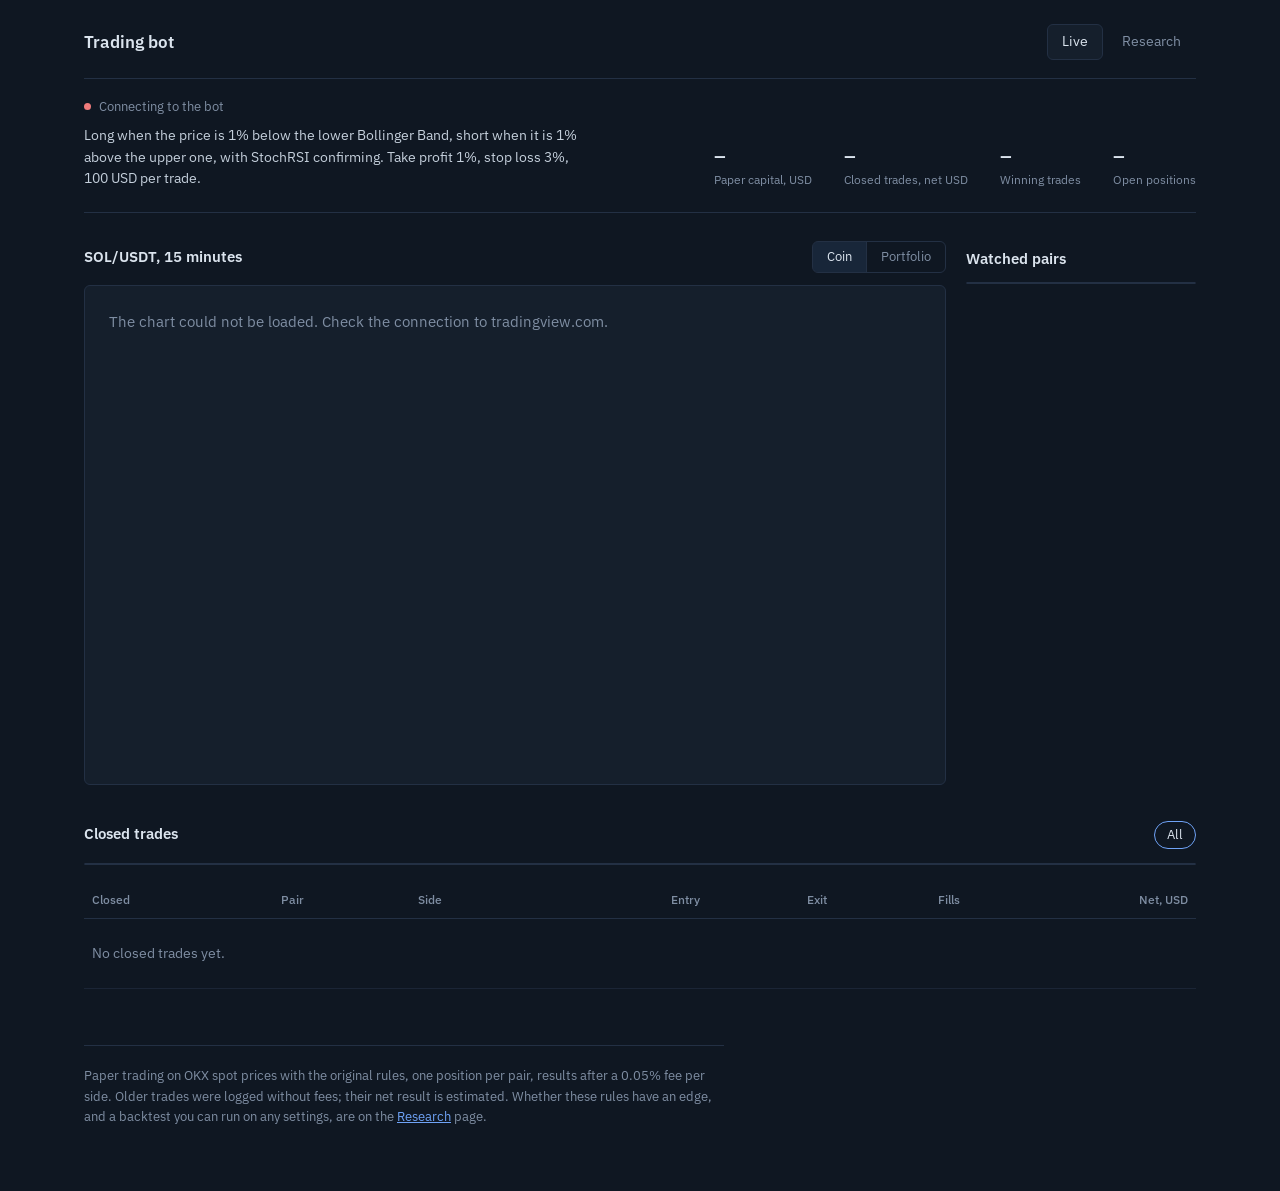
==== commit 442e9b44: "Live: original rules only; Research: portfolio backtest" ====
--- a/index.html
+++ b/index.html
@@ -11,8 +11,7 @@
 <style>
   header { display: flex; justify-content: space-between; align-items: flex-end; gap: 24px; flex-wrap: wrap;
            padding: 18px 0 22px; border-bottom: 1px solid var(--line); }
-  .strat-row { display: flex; gap: 12px; align-items: center; flex-wrap: wrap; margin-top: 10px; }
-  .strat-row .desc { color: var(--muted); font-size: 13px; }
+  .rules { color: #c4cfdb; font-size: 14px; margin-top: 8px; max-width: 62ch; }
 
   /* wykres + lista par */
   .main { display: grid; grid-template-columns: 1fr 230px; gap: 20px; margin-top: 28px; }
@@ -23,7 +22,7 @@
   .pf-bar .seg button { padding: 2px 10px; }
 
   .pairs h2 { margin: 6px 0 12px; }
-  .pairs .list { height: 500px; overflow: auto; }
+  .pairs .list { max-height: 500px; overflow: auto; }
   .pair-btn { display: flex; justify-content: space-between; align-items: center; width: 100%; padding: 9px 14px;
               background: none; border: 0; border-bottom: 1px solid rgba(35, 48, 68, .6); color: inherit; font: inherit;
               font-size: 14px; cursor: pointer; text-align: left; }
@@ -56,10 +55,8 @@
   <header>
     <div>
       <div class="status"><span class="dot off" id="dot"></span><span id="status">Connecting to the bot</span></div>
-      <div class="strat-row">
-        <div class="seg" id="strats" role="group" aria-label="Strategy"></div>
-        <span class="desc" id="strat-desc"></span>
-      </div>
+      <div class="rules">Long when the price is 1% below the lower Bollinger Band, short when it is 1% above the upper one,
+        with StochRSI confirming. Take profit 1%, stop loss 3%, 100 USD per trade.</div>
     </div>
     <div class="metrics">
       <div class="metric"><div class="v" id="m-capital">–</div><div class="k">Paper capital, USD</div></div>
@@ -100,16 +97,14 @@
   </section>
 
   <footer>
-    Paper trading on OKX spot prices, 100 USD per position and strategy, results after a 0.05% fee per side.
-    Each strategy holds its own independent position on every coin. Trades from before the multi-strategy version
-    were logged without fees; their net result is estimated. How the strategies were chosen, and a backtest you can
-    run yourself, are on the <a href="/research">Research</a> page.
+    Paper trading on OKX spot prices with the original rules, one position per pair, results after a 0.05% fee per side.
+    Older trades were logged without fees; their net result is estimated. Whether these rules have an edge, and a
+    backtest you can run on any settings, are on the <a href="/research">Research</a> page.
   </footer>
 </div>
 
 <script src="/static/linechart.js"></script>
 <script>
-const COLORS = ["var(--s1)", "var(--s2)", "var(--s3)"];
 let state = null, history = [], strat = "original", selected = "SOL/USDT", pairFilter = "All", lastOk = 0;
 let view = "coin", range = "all";
 
@@ -117,20 +112,9 @@
 const priceFmt = v => v >= 1000 ? fmt(v, 1) : v >= 10 ? fmt(v, 2) : v >= 0.1 ? fmt(v, 4) : Number(v).toPrecision(4);
 const signed = v => (v > 0 ? "+" : "") + fmt(v);
 const short = p => p.replace("/USDT", "");
-const strategies = () => Object.entries(state?.strategies || {});
-const S = () => state?.strategies?.[strat];
-const colorOf = key => COLORS[Math.max(0, strategies().findIndex(([k]) => k === key)) % COLORS.length];
 const stratHist = () => history.filter(h => (h.strategy || "original") === strat);
 const capStart = () => state?.capital_start ?? 1000;
 const ts = t => Date.parse(t.replace(" ", "T") + "Z");
-
-function renderStrats() {
-  const box = document.getElementById("strats");
-  box.innerHTML = strategies().map(([k, s]) =>
-    `<button data-k="${k}" aria-pressed="${k === strat}"><span class="swatch" style="background:${colorOf(k)}"></span>${s.name}</button>`).join("");
-  box.querySelectorAll("button").forEach(b => b.onclick = () => { strat = b.dataset.k; renderAll(); });
-  document.getElementById("strat-desc").textContent = S()?.desc || "";
-}
 
 function renderPairs() {
   if (!state) return;
@@ -182,7 +166,7 @@
       <td class="num hide-sm">${priceFmt(x.entry)}</td><td class="num hide-sm">${priceFmt(x.close)}</td>
       <td class="num hide-sm">${x.fills || 1}</td>
       <td class="num" style="color:${x.pnl_net > 0 ? "var(--up)" : "var(--down)"}">${signed(x.pnl_net)}</td></tr>`).join("")
-    : `<tr><td colspan="7" class="empty">No closed trades for this strategy yet.</td></tr>`;
+    : `<tr><td colspan="7" class="empty">No closed trades yet.</td></tr>`;
 }
 
 /* ---------- wykres: coin (TradingView) / portfel (SVG) ---------- */
@@ -220,39 +204,37 @@
 
 function renderPortfolio() {
   if (view !== "pf") return;
-  document.getElementById("chart-title").textContent = "Portfolio: paper capital since launch, net of fees";
+  document.getElementById("chart-title").textContent = "Paper capital since launch, net of fees";
   const now = Date.now(), from = range === "all" ? -Infinity : now - Number(range) * 864e5;
-  const series = strategies().map(([k, s]) => {
-    const h = history.filter(x => (x.strategy || "original") === k);
-    let eq = capStart(), pts = [];
-    if (h.length) {
-      pts = [[ts(h[0].opened || h[0].time), eq], ...h.map(x => [ts(x.time), (eq += x.pnl_net)])];
-      pts.push([now, eq]);
-      const before = pts.filter(p => p[0] <= from);
-      if (before.length) pts = [[from, before[before.length - 1][1]], ...pts.filter(p => p[0] > from)];
-    }
-    return { name: s.name, color: colorOf(k), pts };
-  });
+  const h = stratHist();
+  let eq = capStart(), pts = [];
+  if (h.length) {
+    pts = [[ts(h[0].opened || h[0].time), eq], ...h.map(x => [ts(x.time), (eq += x.pnl_net)])];
+    pts.push([now, eq]);
+    const before = pts.filter(p => p[0] <= from);
+    if (before.length) pts = [[from, before[before.length - 1][1]], ...pts.filter(p => p[0] > from)];
+  }
+  const series = [{ name: "Paper capital", color: "var(--s1)", pts }];
   const box = document.getElementById("chart");
   const ranges = [["all", "All"], ["30", "30 days"], ["7", "7 days"]];
   box.innerHTML = `<div class="pf-bar">
       <div class="seg">${ranges.map(([k, l]) => `<button data-r="${k}" aria-pressed="${k === range}">${l}</button>`).join("")}</div>
-      <div class="legend">${series.filter(s => s.pts.length).map(s => `<span><span class="swatch" style="background:${s.color}"></span>${s.name} <b>${fmt(s.pts[s.pts.length - 1][1])}</b></span>`).join("")}</div>
+      <div class="legend">${pts.length ? `<span>Now <b>${fmt(pts[pts.length - 1][1])} USD</b></span>` : ""}</div>
     </div><div class="lc" id="pf" style="height:calc(100% - 44px)"></div>`;
   box.querySelectorAll("[data-r]").forEach(b => b.onclick = () => { range = b.dataset.r; renderPortfolio(); });
-  lineChart(document.getElementById("pf"), series, { base: capStart() });
+  lineChart(document.getElementById("pf"), series, { base: capStart(), fmt: v => fmt(v) + " USD" });
 }
 let rz; window.addEventListener("resize", () => { clearTimeout(rz); rz = setTimeout(renderPortfolio, 150); });
 
 /* ---------- dane ---------- */
-function renderAll() { renderStrats(); renderPairs(); renderSummary(); renderHistory(); view === "coin" ? loadChart() : renderPortfolio(); }
+function renderAll() { renderPairs(); renderSummary(); renderHistory(); view === "coin" ? loadChart() : renderPortfolio(); }
 
 function setStatus() {
   const age = Math.round((Date.now() - lastOk) / 1000);
   const ok = lastOk && age < 15;
   document.getElementById("dot").className = "dot" + (ok ? "" : " off");
   document.getElementById("status").textContent = !lastOk ? "Connecting to the bot"
-    : ok ? `Live, paper trading on OKX, ${Object.keys(state.coins).length} pairs, updated ${age} s ago`
+    : ok ? `Live, paper trading on OKX, updated ${age} s ago`
     : `No response from the bot for ${age} s. Showing the last known state.`;
 }
 async function pollState() {
@@ -261,7 +243,6 @@
     if (!r.ok) throw new Error(r.status);
     const first = !state;
     state = await r.json(); lastOk = Date.now();
-    if (!state.strategies[strat]) strat = Object.keys(state.strategies)[0];
     if (first) renderAll(); else { renderPairs(); renderSummary(); }
   } catch (e) { /* status shows the age of the last good update */ }
   setStatus();
